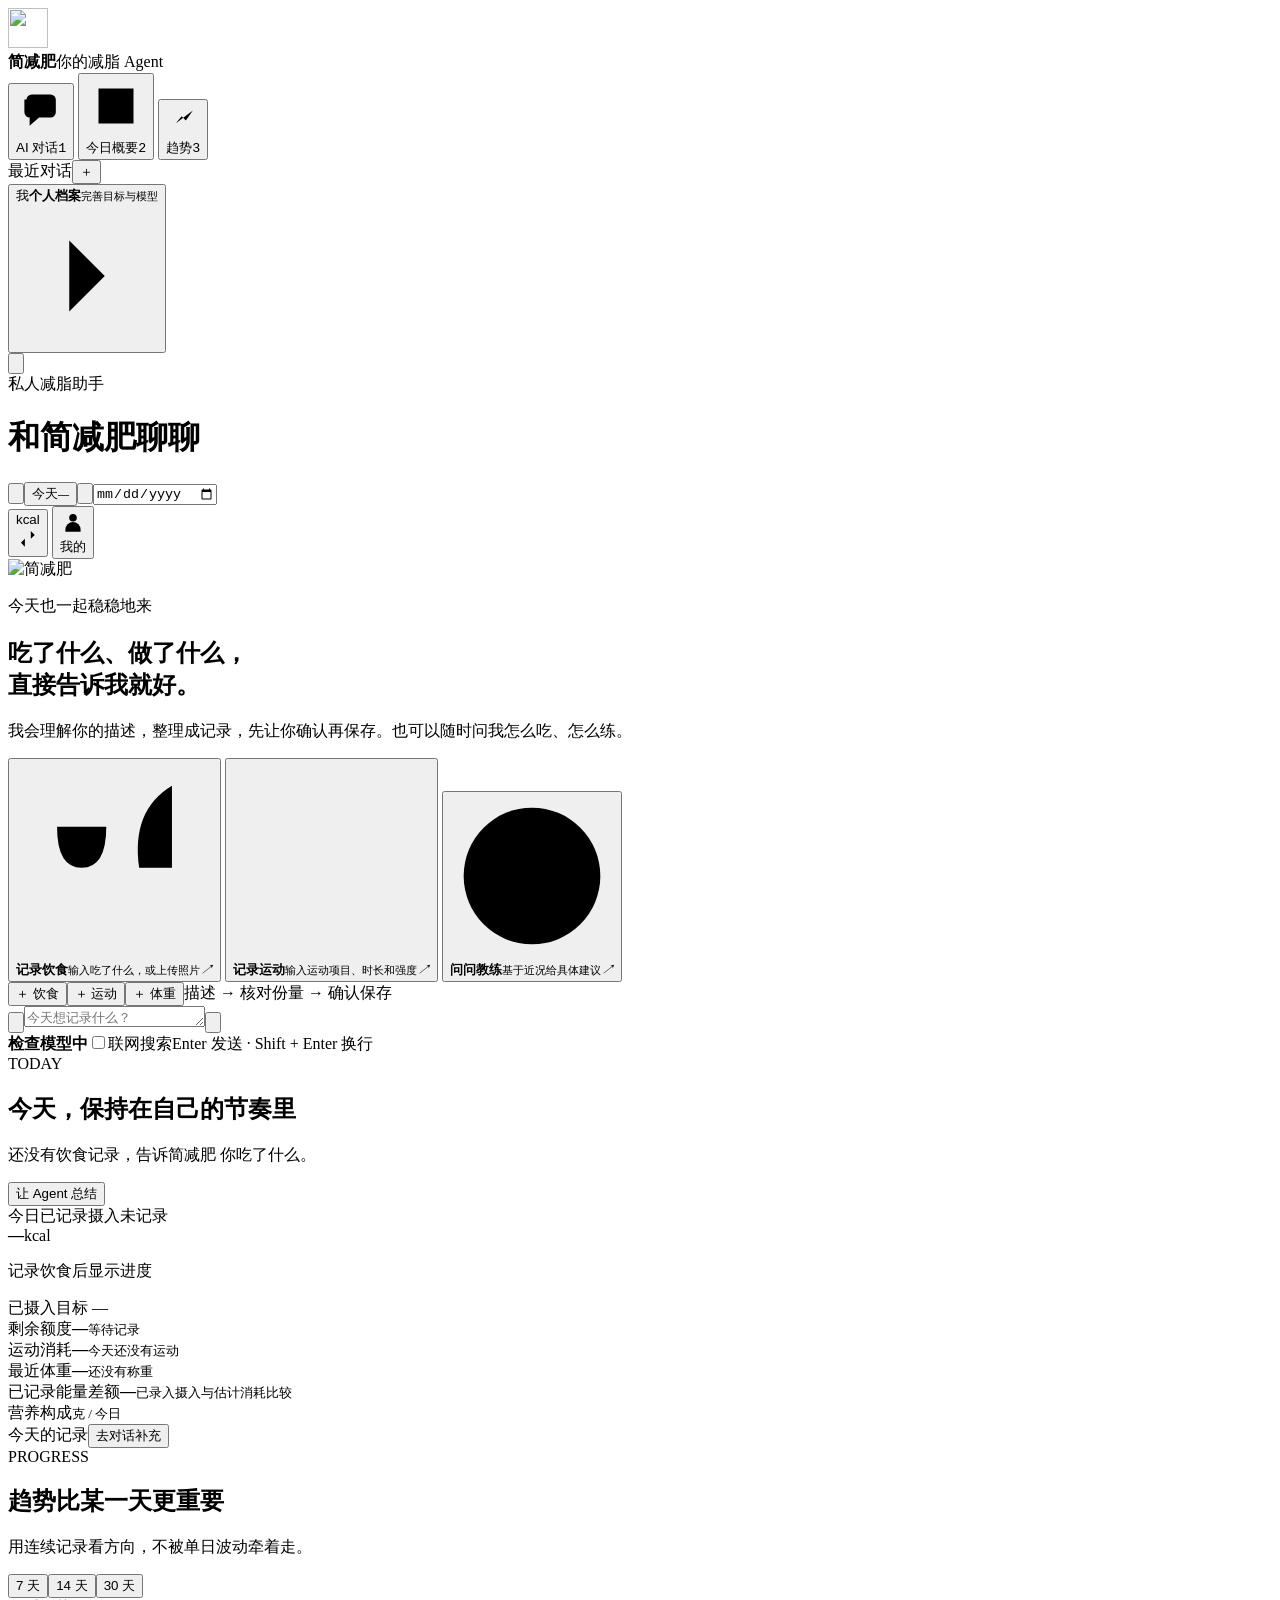
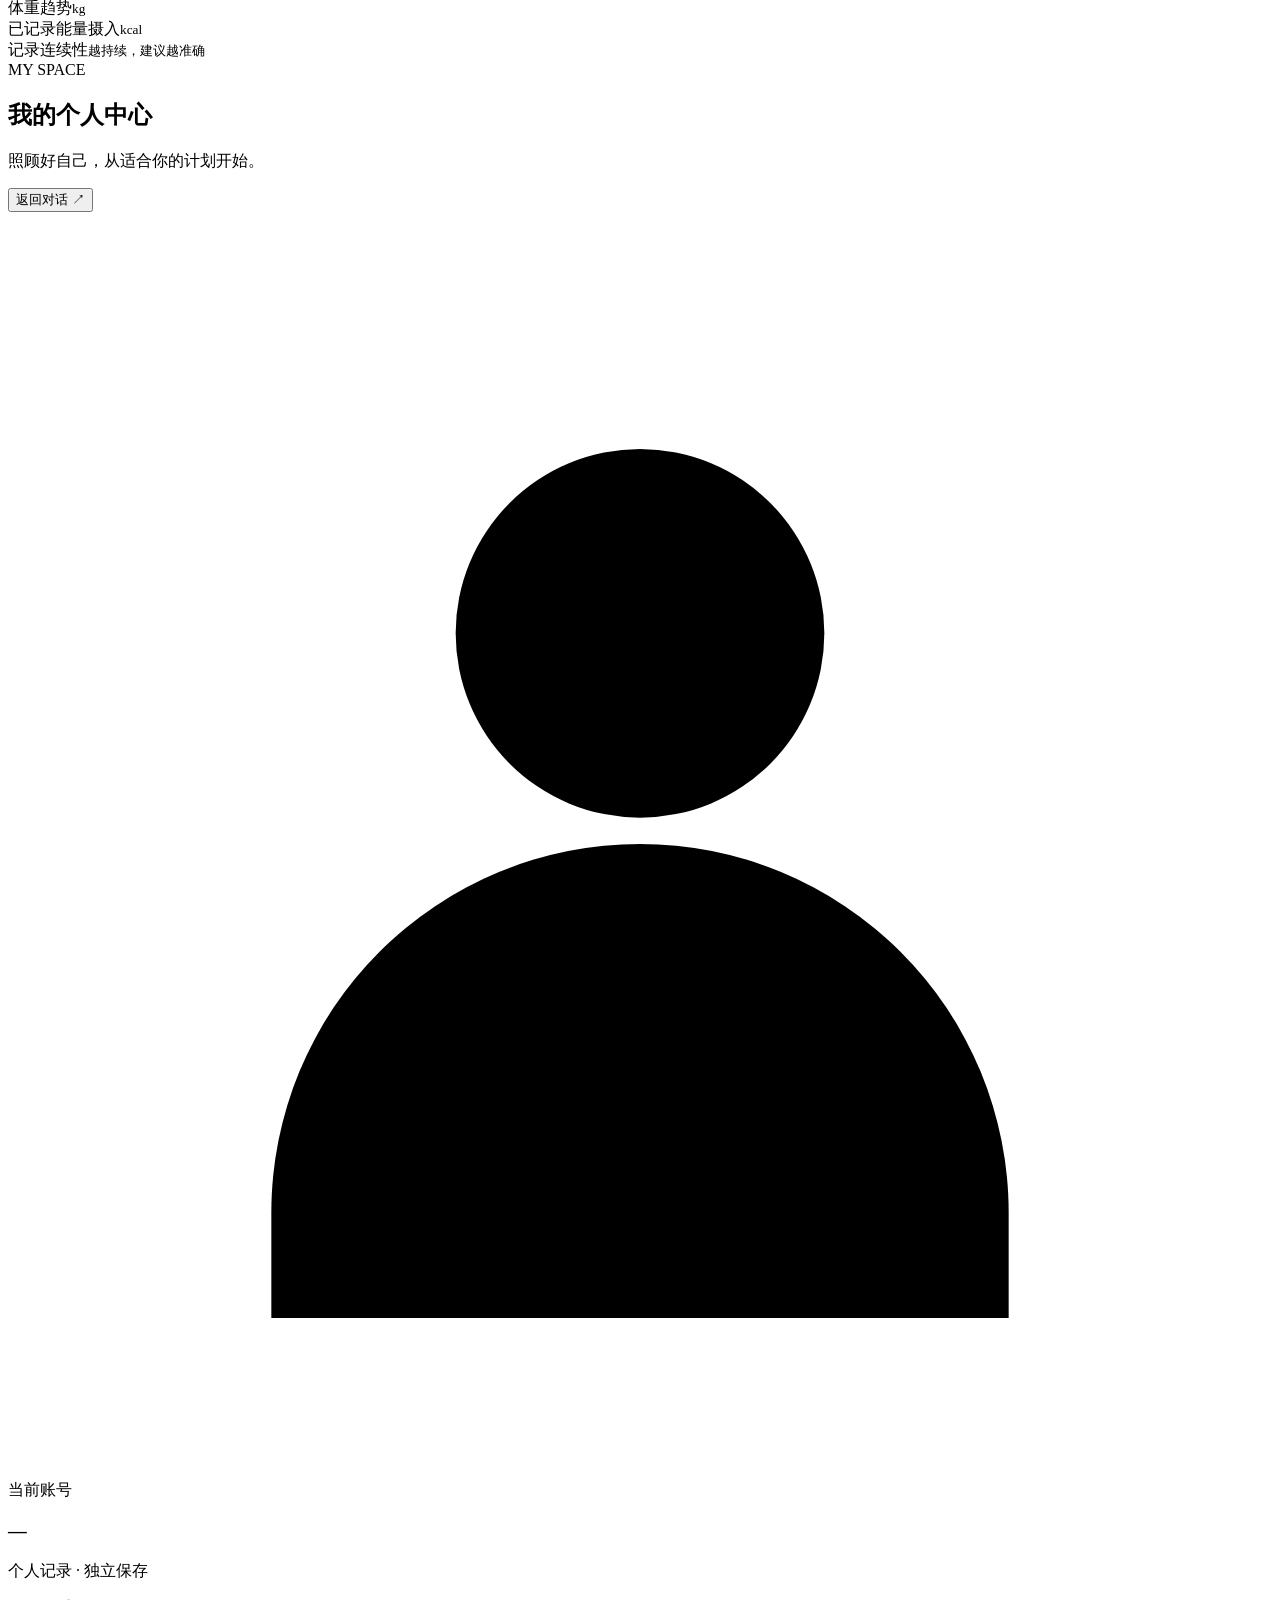
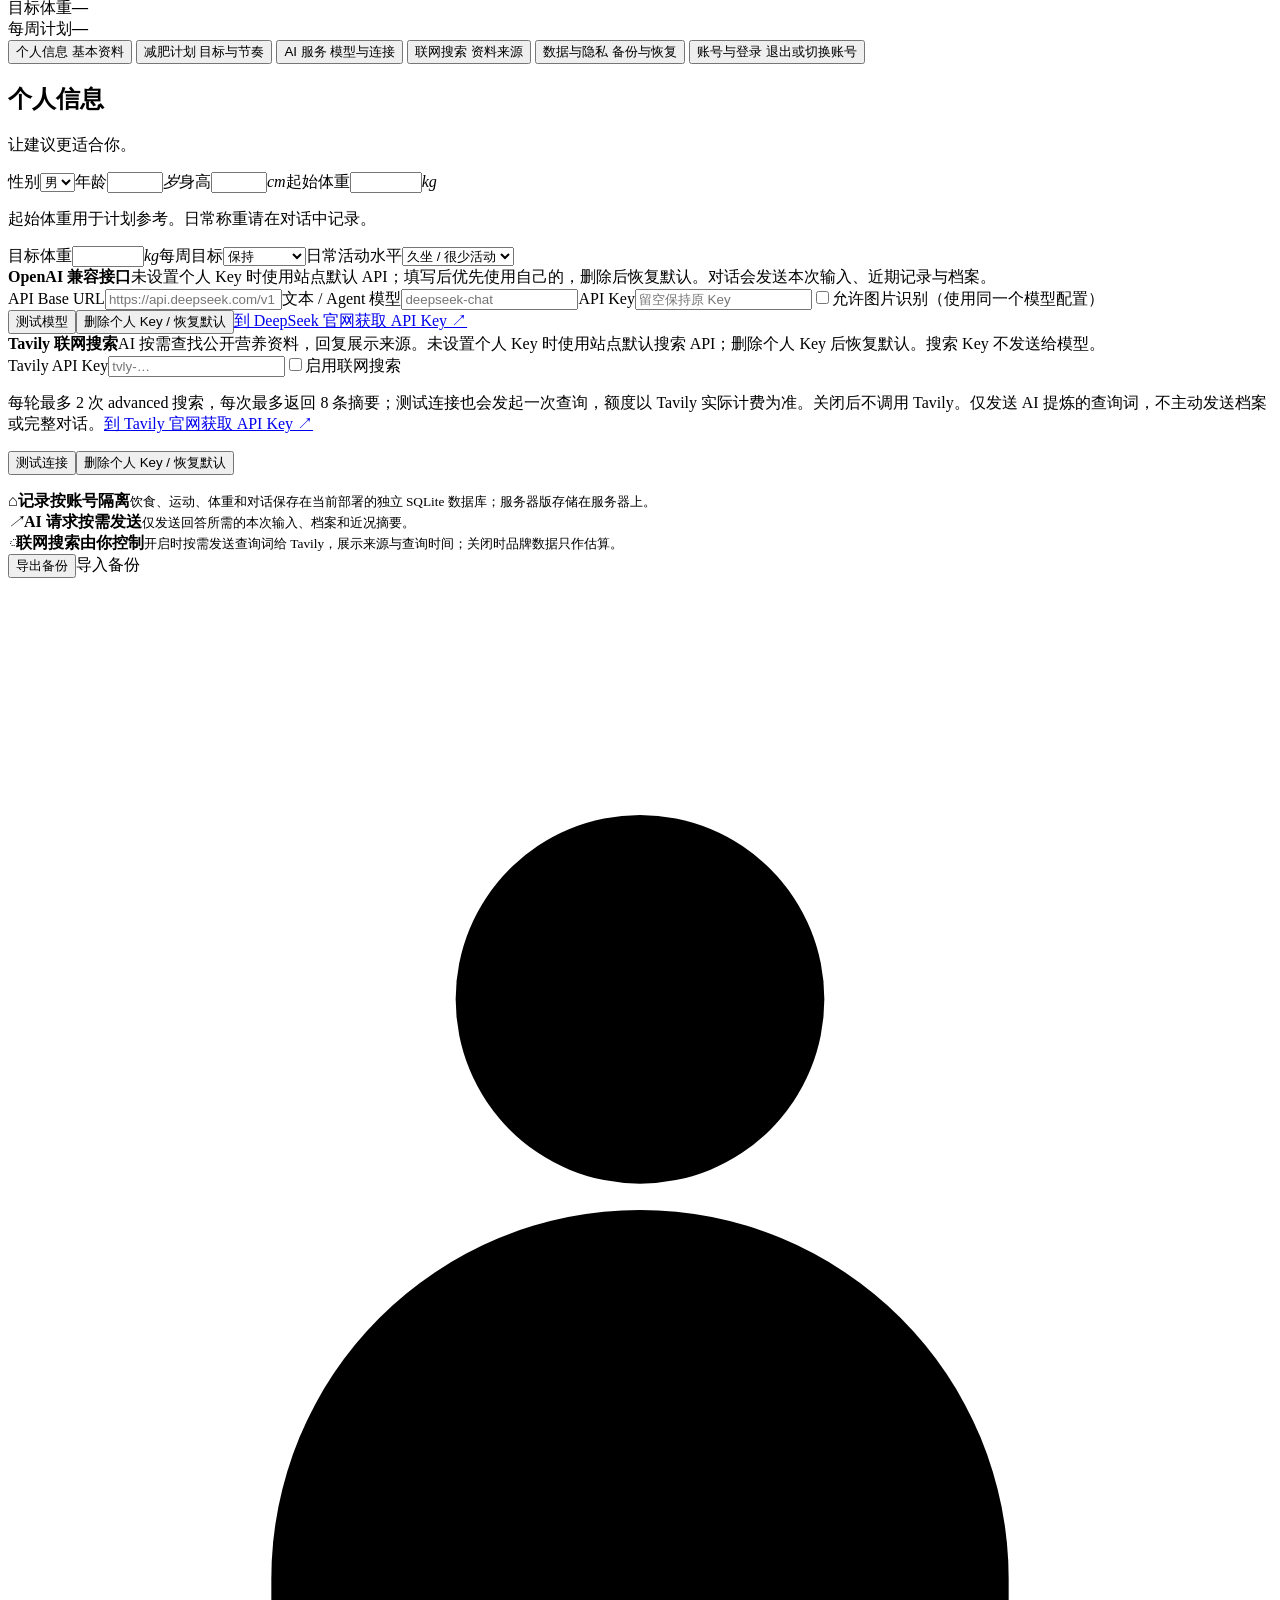
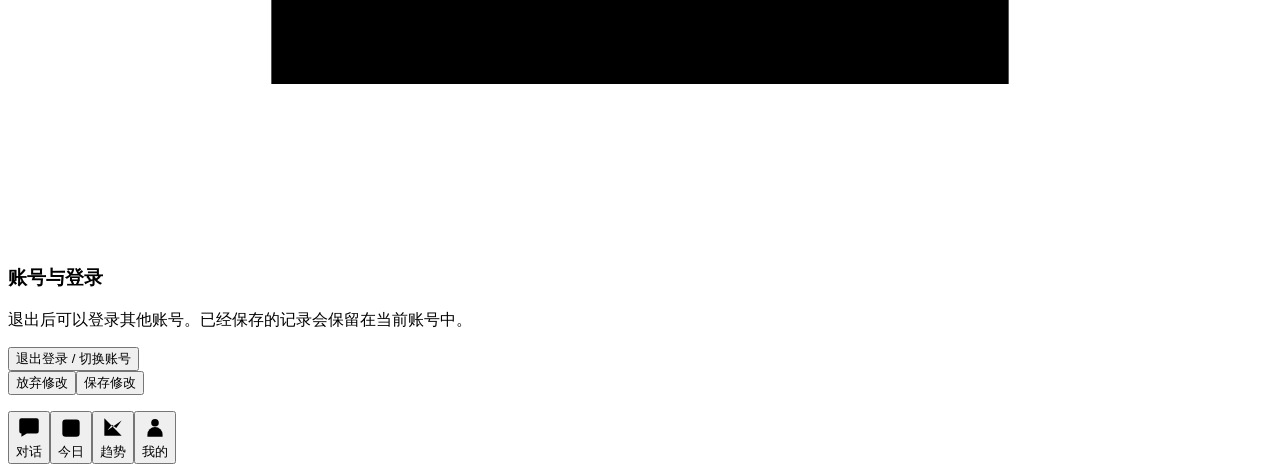
==== static/index.html @ 75a48f01 "Redesign landing page and add shared-model quota, photo trial and PWA Landing page - Product-first l" ====
<!doctype html>
<html lang="zh-CN">
<head>
  <meta charset="utf-8">
  <meta name="viewport" content="width=device-width, initial-scale=1, viewport-fit=cover">
  <meta name="theme-color" content="#f7f4ef">
  <title>简减肥 · 你的减脂 Agent</title>
  <link rel="stylesheet" href="/style.css?v=responsive-trends-4">
  <link rel="stylesheet" href="/auth.css">
<link rel="icon" type="image/svg+xml" href="/logo.svg?v=jianjianfei-2"><link rel="manifest" href="/manifest.webmanifest"><link rel="apple-touch-icon" href="/apple-touch-icon.png?v=4"><meta name="mobile-web-app-capable" content="yes"><meta name="apple-mobile-web-app-capable" content="yes"><meta name="apple-mobile-web-app-title" content="简减肥"><link rel="stylesheet" href="/brand.css?v=jianjianfei-2"><link rel="stylesheet" href="/account.css?v=mobile-account-1"></head>
<body data-install-bar="1">
  <div class="ambient ambient-a"></div><div class="ambient ambient-b"></div>
  <div class="app-shell">
    <aside class="sidebar" id="sidebar">
      <div class="brand"><div class="brand-mark"><img src="/logo.svg?v=jianjianfei-2" alt="" width="40" height="40"></div><div><strong>简减肥</strong><span>你的减脂 Agent</span></div></div>
      <nav class="main-nav" aria-label="主导航">
        <button class="nav-item active" data-page="chat"><svg viewBox="0 0 24 24"><path d="M5 6.5A2.5 2.5 0 0 1 7.5 4h9A2.5 2.5 0 0 1 19 6.5v6a2.5 2.5 0 0 1-2.5 2.5H11l-4.5 4v-4A2.5 2.5 0 0 1 4 12.5v-6Z"/></svg><span>AI 对话</span><kbd>1</kbd></button>
        <button class="nav-item" data-page="today"><svg viewBox="0 0 24 24"><path d="M5 5h14v14H5zM8 3v4M16 3v4M5 9h14"/></svg><span>今日概要</span><kbd>2</kbd></button>
        <button class="nav-item" data-page="trend"><svg viewBox="0 0 24 24"><path d="M4 19V5M4 19h16M7 15l4-5 3 3 5-7"/></svg><span>趋势</span><kbd>3</kbd></button>
      </nav>
      <div class="session-block">
        <div class="session-heading"><span>最近对话</span><button id="newChatBtn" title="新对话">＋</button></div>
        <div id="sessionList" class="session-list"></div>
      </div>
      <div class="sidebar-foot"><button class="profile-chip" id="settingsBtn" aria-label="打开个人中心"><span class="profile-avatar">我</span><span><b id="profileTitle">个人档案</b><small id="profileSub">完善目标与模型</small></span><svg viewBox="0 0 24 24"><path d="m9 18 6-6-6-6"/></svg></button></div>
    </aside><button class="menu-backdrop" id="menuBackdrop" aria-label="关闭菜单" hidden></button>

    <main class="main">
      <header class="topbar">
        <button class="icon-button menu-button" id="menuBtn" aria-label="打开菜单" aria-expanded="false" aria-controls="sidebar"><svg viewBox="0 0 24 24"><path d="M4 7h16M4 12h16M4 17h16"/></svg></button>
        <div class="page-identity"><span class="eyebrow" id="pageEyebrow">私人减脂助手</span><h1 id="pageTitle">和简减肥聊聊</h1></div>
        <div class="top-actions">

          <div class="date-control"><button id="prevDate" aria-label="前一天"><svg viewBox="0 0 24 24" aria-hidden="true"><path d="m14 6-6 6 6 6"/></svg></button><button id="dateButton"><span id="dateLabel">今天</span><small id="weekLabel">—</small></button><button id="nextDate" aria-label="后一天"><svg viewBox="0 0 24 24" aria-hidden="true"><path d="m10 6 6 6-6 6"/></svg></button><input type="date" id="dateInput" tabindex="-1" aria-hidden="true"></div>
          <button class="unit-button" id="unitBtn" aria-label="切换热量单位" title="切换千卡 kcal / 千焦 kJ"><span id="unitLabel">kcal</span><svg viewBox="0 0 24 24" aria-hidden="true"><path d="M4 8h15m-4-4 4 4-4 4M20 16H5m4-4-4 4 4 4"/></svg></button>
          <button class="personal-button" id="accountBtn" aria-label="个人中心" title="个人中心"><svg viewBox="0 0 24 24" aria-hidden="true"><circle cx="12" cy="8" r="3.5"/><path d="M5 21v-2a7 7 0 0 1 14 0v2"/></svg><span>我的</span></button>
        </div>
      </header>

      <section class="page page-chat active" id="page-chat">
        <div class="chat-stage">
          <div class="message-scroll" id="messageScroll">
            <div class="welcome" id="welcome"><div class="agent-orb"><img class="brand-icon" src="/logo.svg?v=jianjianfei-2" alt="简减肥" width="64" height="64"></div><p class="welcome-kicker" id="welcomeKicker">今天也一起稳稳地来</p><h2 id="welcomeTitle">吃了什么、做了什么，<br>直接告诉我就好。</h2><p>我会理解你的描述，整理成记录，先让你确认再保存。也可以随时问我怎么吃、怎么练。</p>
              <div class="prompt-grid">
                <button class="prompt-card" data-record-intent="meal"><span class="prompt-icon warm"><svg viewBox="0 0 24 24" aria-hidden="true"><path d="M5 3v6m3-6v6m3-6v6M5 8q0 5 3 5t3-5M8 13v8M19 21V3q-5 3-4 10h4"/></svg></span><span><b>记录饮食</b><small>输入吃了什么，或上传照片</small></span><i>↗</i></button>
                <button class="prompt-card" data-record-intent="exercise"><span class="prompt-icon lilac"><svg viewBox="0 0 24 24" aria-hidden="true"><path d="M8 12h8M3 9v6m3-9v12m12-12v12m3-9v6M3 12h3m12 0h3"/></svg></span><span><b>记录运动</b><small>输入运动项目、时长和强度</small></span><i>↗</i></button>
                <button class="prompt-card" data-chat-entry="coach"><span class="prompt-icon sand"><svg viewBox="0 0 24 24" aria-hidden="true"><path d="M8 9a4 4 0 0 1 8 0c0 3-4 2-4 5m0 4h.01"/><circle cx="12" cy="12" r="10"/></svg></span><span><b>问问教练</b><small>基于近况给具体建议</small></span><i>↗</i></button>
              </div>
            </div>
            <div class="messages" id="messages" aria-label="对话消息"></div>
            <div class="typing" id="typing" role="status" aria-live="polite" hidden><span></span><span></span><span></span><em>简减肥 正在整理</em></div>
          </div>
          <div class="composer-wrap"><button id="jumpLatest" class="jump-latest" hidden>回到最新 ↓</button><div id="setupHint" class="setup-hint" hidden><span>连接 AI，即可开始记录与咨询</span><button id="setupModelBtn">配置模型 →</button></div><div id="chatError" class="chat-error" role="alert" hidden><span id="chatErrorText"></span><button id="retryBtn">重试</button><button id="dismissErrorBtn" aria-label="关闭提示">×</button></div><div class="composer-shortcuts"><button data-record-intent="meal">＋ 饮食</button><button data-record-intent="exercise">＋ 运动</button><button data-record-intent="weight">＋ 体重</button><span>描述 → 核对份量 → 确认保存</span></div><div id="recordingIntent" class="recording-intent" role="status" hidden><span id="recordingIntentText"></span><button id="cancelRecordingIntent" aria-label="退出记录模式">退出 ×</button></div><div class="image-strip" id="imageStrip" hidden></div><div class="composer" id="composer"><input type="file" id="imageInput" accept="image/jpeg,image/png,image/webp,image/gif" multiple hidden><button class="composer-tool" id="imageBtn" aria-label="添加图片"><svg viewBox="0 0 24 24"><path d="M4 6h4l1.5-2h5L16 6h4v13H4z"/><circle cx="12" cy="12.5" r="3.5"/></svg></button><textarea id="chatInput" rows="1" aria-label="输入消息" maxlength="3000" placeholder="今天想记录什么？"></textarea><button class="stop-button" id="stopBtn" aria-label="停止生成" title="停止生成" hidden>■</button><button class="send-button" id="sendBtn" aria-label="发送"><svg viewBox="0 0 24 24"><path d="m6 12 6-6 6 6M12 6v12"/></svg></button></div><div class="composer-meta"><span><i class="status-dot" id="aiDot"></i><b id="aiStatus">检查模型中</b></span><label class="search-toggle"><input type="checkbox" id="searchToggle"><span>联网搜索</span></label><span>Enter 发送 · Shift + Enter 换行</span></div></div>
        </div>
      </section>

      <section class="page page-today" id="page-today"><div class="content-width">
        <div class="section-intro"><div><span class="eyebrow">TODAY</span><h2>今天，保持在自己的节奏里</h2><p id="todayStatus">还没有饮食记录，告诉简减肥 你吃了什么。</p></div><button class="soft-button ask-agent" data-prompt="帮我总结一下今天的状态">让 Agent 总结</button></div>
        <div class="energy-layout"><article class="energy-card panel"><div class="panel-head"><span>今日已记录摄入</span><span class="data-badge" id="mealStatusBadge">未记录</span></div><div class="energy-main"><strong id="intakeValue">—</strong><span id="intakeUnit">kcal</span></div><p id="energyCaption">记录饮食后显示进度</p><div class="energy-track"><i id="energyProgress"></i><b id="energyTargetMark"></b></div><div class="energy-labels"><span>已摄入</span><span id="targetValue">目标 —</span></div></article>
          <div class="mini-grid"><article class="mini-card panel"><span>剩余额度</span><strong id="remainingValue">—</strong><small id="remainingSub">等待记录</small></article><article class="mini-card panel"><span>运动消耗</span><strong id="exerciseValue">—</strong><small id="exerciseSub">今天还没有运动</small></article><article class="mini-card panel"><span>最近体重</span><strong id="weightValue">—</strong><small id="weightSub">还没有称重</small></article><article class="mini-card panel"><span>已记录能量差额</span><strong id="predictionValue">—</strong><small id="predictionSub">已录入摄入与估计消耗比较</small></article></div></div>
        <div class="summary-grid"><article class="panel macro-panel"><div class="panel-head"><span>营养构成</span><small>克 / 今日</small></div><div id="macroRows"></div></article><article class="panel log-panel"><div class="panel-head"><span>今天的记录</span><button class="text-button ask-agent" data-chat-entry="record">去对话补充</button></div><div id="todayLogs" class="today-logs"></div><div id="undoRecords" class="undo-records" role="status" hidden></div></article></div>
      </div></section>

      <section class="page page-trend" id="page-trend"><div class="content-width"><div class="section-intro"><div><span class="eyebrow">PROGRESS</span><h2>趋势比某一天更重要</h2><p>用连续记录看方向，不被单日波动牵着走。</p></div><div class="range-switch" id="rangeSwitch"><button data-range="7">7 天</button><button class="active" data-range="14">14 天</button><button data-range="30">30 天</button></div></div><div class="trend-kpis" id="trendKpis"></div><div class="chart-grid"><article class="panel chart-card"><div class="panel-head"><span>体重趋势</span><small>kg</small></div><div class="chart" id="weightChart"></div></article><article class="panel chart-card"><div class="panel-head"><span>已记录能量摄入</span><small id="chartUnit">kcal</small></div><div class="chart" id="intakeChart"></div></article></div><article class="panel consistency-card"><div class="panel-head"><span>记录连续性</span><small>越持续，建议越准确</small></div><div class="day-dots" id="dayDots"></div></article></div></section>
      <section class="page page-account" id="page-account" aria-label="个人中心">
        <div class="account-content">
          <div class="account-heading"><div><span class="eyebrow">MY SPACE</span><h2>我的个人中心</h2><p>照顾好自己，从适合你的计划开始。</p></div><button class="account-back" id="accountBack">返回对话 <span aria-hidden="true">↗</span></button></div>
          <div class="account-hero"><div class="account-avatar"><svg viewBox="0 0 24 24" aria-hidden="true"><circle cx="12" cy="8" r="3.5"/><path d="M5 21v-2a7 7 0 0 1 14 0v2"/></svg></div><div class="account-identity"><span>当前账号</span><h3 id="accountUsername">—</h3><p>个人记录 · 独立保存</p></div><div class="account-goals"><div><span>目标体重</span><strong id="accountTarget">—</strong></div><div><span>每周计划</span><strong id="accountWeekly">—</strong></div></div></div>
          <div class="account-layout">
            <nav class="settings-tabs" aria-label="个人中心分类">
              <button class="active" data-tab="profile">个人信息 <span>基本资料</span></button>
              <button data-tab="plan">减肥计划 <span>目标与节奏</span></button>
              <button data-tab="model">AI 服务 <span>模型与连接</span></button>
              <button data-tab="search">联网搜索 <span>资料来源</span></button>
              <button data-tab="data">数据与隐私 <span>备份与恢复</span></button>
              <button data-tab="security">账号与登录 <span>退出或切换账号</span></button>
            </nav>
            <div class="account-panel"><h2 id="settingsTitle" tabindex="-1">个人信息</h2><p class="account-panel-lead" id="settingsDescription">让建议更适合你。</p>
    <div class="settings-pane active" data-pane="profile"><div class="form-grid"><label><span>性别</span><select id="profileGender"><option value="male">男</option><option value="female">女</option></select></label><label><span>年龄</span><input id="profileAge" type="number" min="10" max="100"><em>岁</em></label><label><span>身高</span><input id="profileHeight" type="number" min="100" max="250"><em>cm</em></label><label><span>起始体重</span><input id="profileStart" type="number" step="0.1" min="20" max="300"><em>kg</em></label></div><p class="account-note">起始体重用于计划参考。日常称重请在对话中记录。</p></div><div class="settings-pane" data-pane="plan"><div class="form-grid"><label><span>目标体重</span><input id="profileTarget" type="number" step="0.1" min="20" max="300"><em>kg</em></label><label><span>每周目标</span><select id="profileWeekly"><option value="0">保持</option><option value="0.25">减 0.25 kg</option><option value="0.5">减 0.5 kg</option><option value="0.75">减 0.75 kg</option><option value="1">减 1 kg</option></select></label><label class="wide"><span>日常活动水平</span><select id="profileActivity"><option value="1.2">久坐 / 很少活动</option><option value="1.35">轻度活动</option><option value="1.5">中度活动</option><option value="1.7">高度活动</option></select></label></div></div>
    <div class="settings-pane" data-pane="model"><div class="notice"><b>OpenAI 兼容接口</b><span>未设置个人 Key 时使用站点默认 API；填写后优先使用自己的，删除后恢复默认。对话会发送本次输入、近期记录与档案。</span><span id="sharedQuota" hidden></span></div><div class="form-grid one"><label><span>API Base URL</span><input id="modelBase" type="url" placeholder="https://api.deepseek.com/v1"></label><label><span>文本 / Agent 模型</span><input id="modelName" placeholder="deepseek-chat"></label><label><span>API Key</span><input id="modelKey" type="password" autocomplete="off" placeholder="留空保持原 Key"></label><label class="check-label"><input type="checkbox" id="visionEnabled"><span>允许图片识别（使用同一个模型配置）</span></label></div><div class="inline-actions"><button class="soft-button" id="testModelBtn">测试模型</button><button class="ghost-button" id="clearModelKeyBtn">删除个人 Key / 恢复默认</button><a href="https://platform.deepseek.com/api_keys" target="_blank" rel="noopener noreferrer">到 DeepSeek 官网获取 API Key ↗</a><span id="testModelStatus"></span></div></div>
    <div class="settings-pane" data-pane="search"><div class="notice"><b>Tavily 联网搜索</b><span>AI 按需查找公开营养资料，回复展示来源。未设置个人 Key 时使用站点默认搜索 API；删除个人 Key 后恢复默认。搜索 Key 不发送给模型。</span></div><div class="form-grid one"><label><span>Tavily API Key</span><input id="tavilyKey" type="password" autocomplete="off" placeholder="tvly-…"></label><label class="check-label"><input type="checkbox" id="searchEnabled"><span>启用联网搜索</span></label></div><p class="search-help">每轮最多 2 次 advanced 搜索，每次最多返回 8 条摘要；测试连接也会发起一次查询，额度以 Tavily 实际计费为准。关闭后不调用 Tavily。仅发送 AI 提炼的查询词，不主动发送档案或完整对话。<a href="https://app.tavily.com/" target="_blank" rel="noopener noreferrer">到 Tavily 官网获取 API Key ↗</a></p><div class="inline-actions"><button class="soft-button" id="testSearchBtn">测试连接</button><button class="ghost-button" id="clearSearchKeyBtn">删除个人 Key / 恢复默认</button></div><p id="testSearchStatus" role="status"></p></div>
    <div class="settings-pane" data-pane="data"><div class="privacy-list"><div><i>⌂</i><span><b>记录按账号隔离</b><small>饮食、运动、体重和对话保存在当前部署的独立 SQLite 数据库；服务器版存储在服务器上。</small></span></div><div><i>↗</i><span><b>AI 请求按需发送</b><small>仅发送回答所需的本次输入、档案和近况摘要。</small></span></div><div><i>◌</i><span><b>联网搜索由你控制</b><small>开启时按需发送查询词给 Tavily，展示来源与查询时间；关闭时品牌数据只作估算。</small></span></div></div><div class="inline-actions"><button class="soft-button" id="exportBtn">导出备份</button><label class="soft-button file-label">导入备份<input id="importInput" type="file" accept="application/json" hidden></label></div></div>

              <div class="settings-pane" data-pane="security"><div class="account-security"><span class="security-icon"><svg viewBox="0 0 24 24" aria-hidden="true"><circle cx="12" cy="8" r="3.5"/><path d="M5 21v-2a7 7 0 0 1 14 0v2"/></svg></span><h3>账号与登录</h3><p>退出后可以登录其他账号。已经保存的记录会保留在当前账号中。</p><button id="logoutEntry" class="danger-button">退出登录 / 切换账号</button></div></div>
              <div class="account-savebar" id="accountSavebar"><button class="ghost-button" id="cancelSettingsBtn">放弃修改</button><button class="primary-button" id="saveSettingsBtn">保存修改</button></div>
              <p class="account-feedback" id="accountFeedback" role="status"></p>
            </div>
          </div>
        </div>
      </section>
    </main>
  </div>

  <nav class="mobile-nav" aria-label="底部导航"><button class="active" data-page="chat"><svg viewBox="0 0 24 24" aria-hidden="true"><path d="M5 4h14a2 2 0 0 1 2 2v10a2 2 0 0 1-2 2h-9l-5 3v-3H5a2 2 0 0 1-2-2V6a2 2 0 0 1 2-2Z"/></svg><span>对话</span></button><button data-page="today"><svg viewBox="0 0 24 24" aria-hidden="true"><rect x="4" y="5" width="16" height="16" rx="3"/><path d="M8 3v4m8-4v4M4 11h16m-11 4h2m3 0h2"/></svg><span>今日</span></button><button data-page="trend"><svg viewBox="0 0 24 24" aria-hidden="true"><path d="M4 4v16h16M7 15l4-5 4 3 5-7"/></svg><span>趋势</span></button><button data-page="account"><svg viewBox="0 0 24 24" aria-hidden="true"><circle cx="12" cy="8" r="3.5"/><path d="M5 21v-2a7 7 0 0 1 14 0v2"/></svg><span>我的</span></button></nav>

  <div class="modal-mask" id="toolMask" hidden>
    <section class="modal tool-modal" role="dialog" aria-modal="true" aria-labelledby="toolTitle">
      <button class="modal-close" aria-label="关闭" data-close="toolMask">×</button>
      <div class="tool-modal-content" tabindex="0" role="region" aria-label="记录内容">
        <div class="modal-icon" id="toolIcon">✓</div><span class="eyebrow" id="editorEyebrow">TOOL CALL</span>
        <h2 id="toolTitle">确认记录</h2><p class="modal-lead" id="toolLead">确认后才会写入你的账号记录。</p>
        <div id="toolEditor" class="tool-editor"></div>
      </div>
      <div class="modal-actions record-actions"><button class="danger-button" id="deleteRecordBtn" hidden>删除记录</button><button class="ghost-button" id="rejectToolBtn">不记录</button><button class="primary-button" id="confirmToolBtn">确认记录</button></div>
    </section>
  </div>

  <div class="modal-mask" id="accountMask" hidden><section class="modal" role="dialog" aria-modal="true" aria-labelledby="accountTitle"><h2 id="accountTitle">退出登录</h2><p class="modal-lead">未发送的草稿会被清除。已保存的记录仍保留在当前账号中。</p><div class="modal-actions"><button class="ghost-button" data-close="accountMask">取消</button><button class="primary-button" id="logoutConfirm">确认退出</button></div></section></div>
  <div class="toast" id="toast" role="status" hidden></div>
  <script src="/app.js?v=responsive-trends-5"></script>
  <script src="/pwa.js?v=4" defer></script>
</body>
</html>
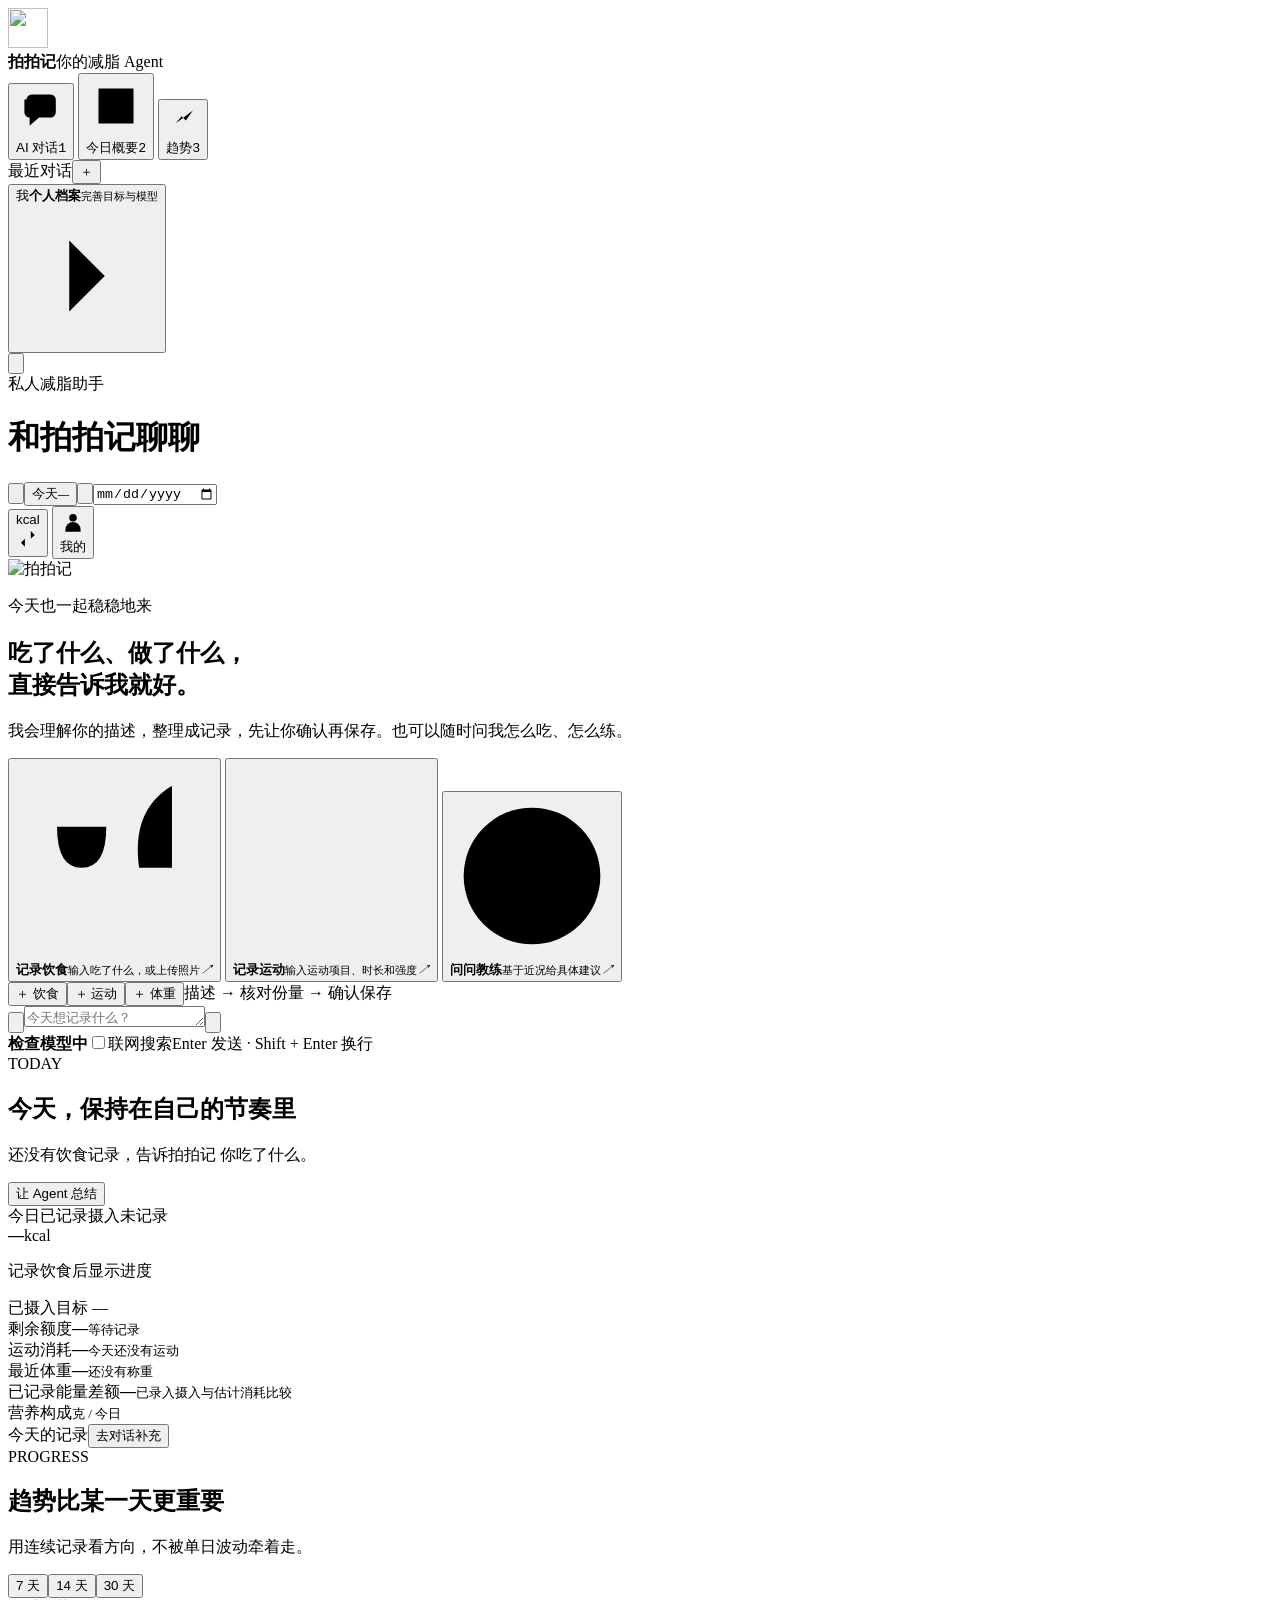
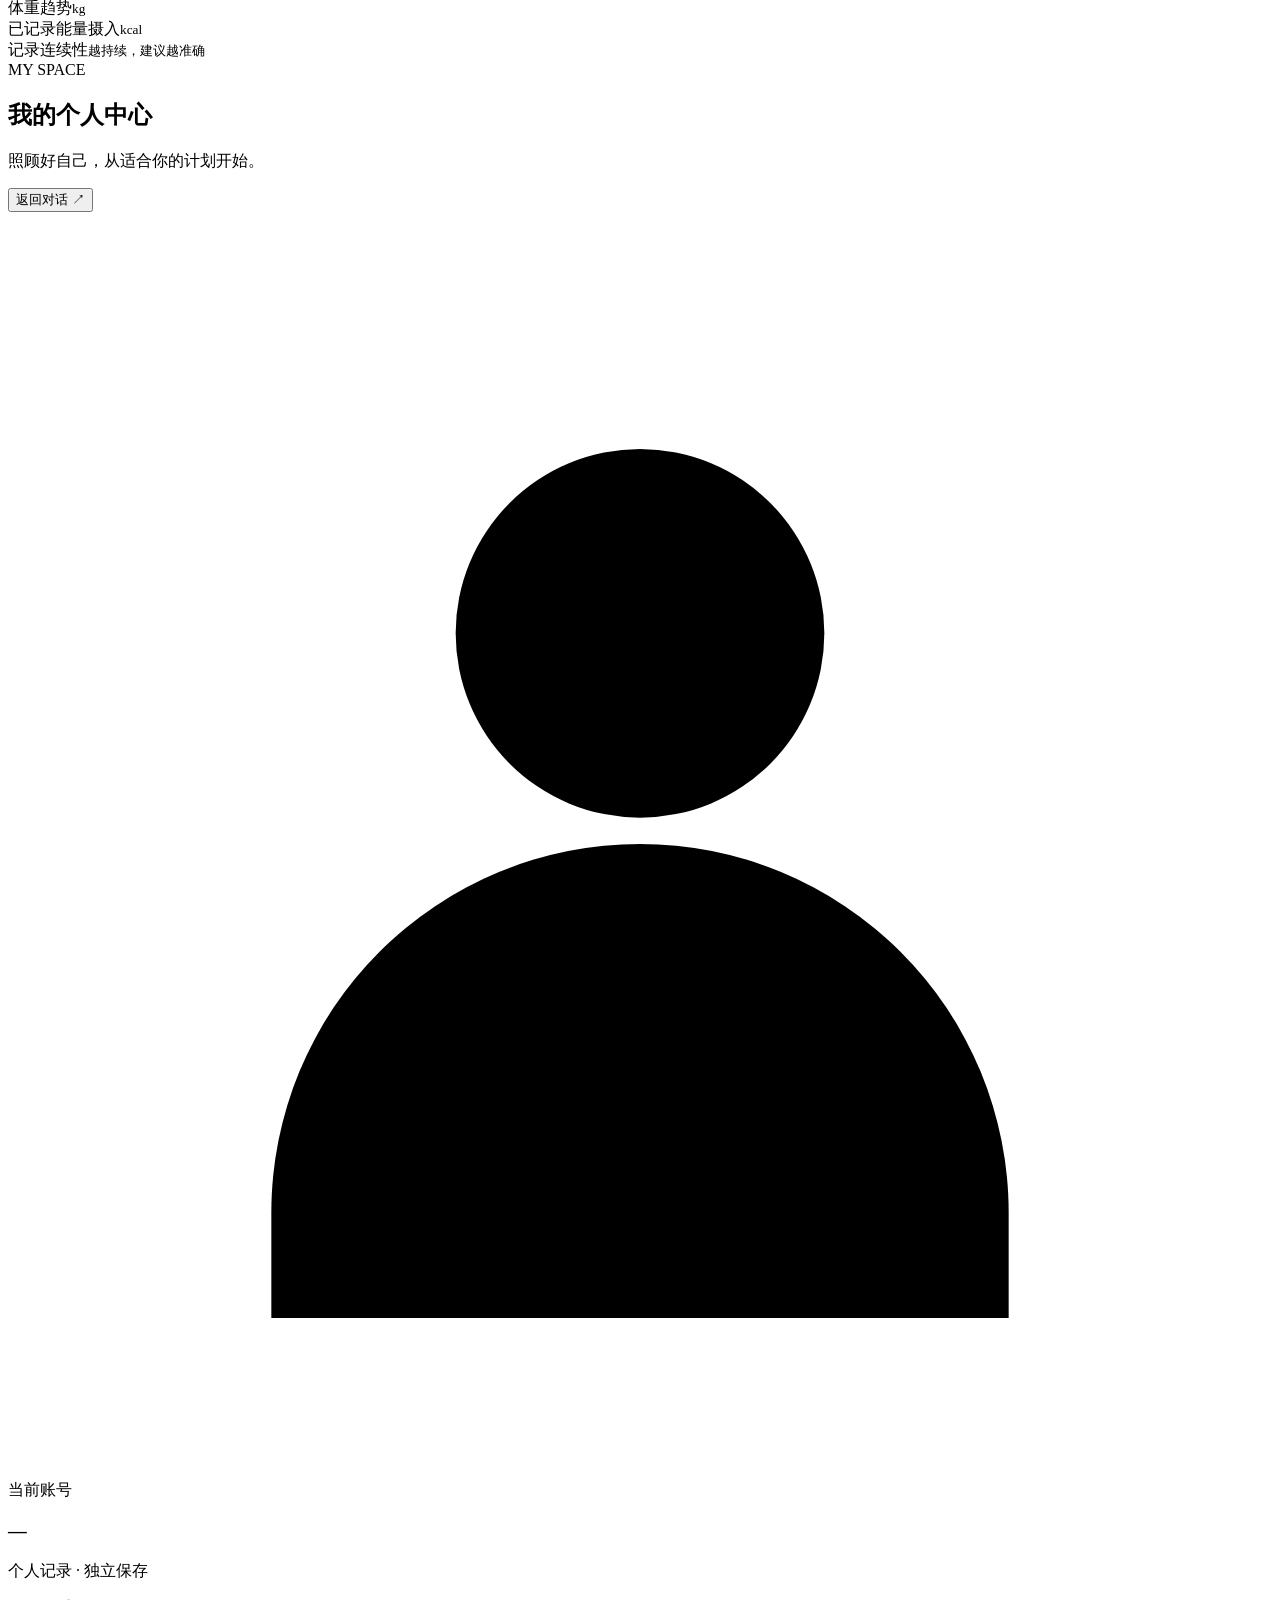
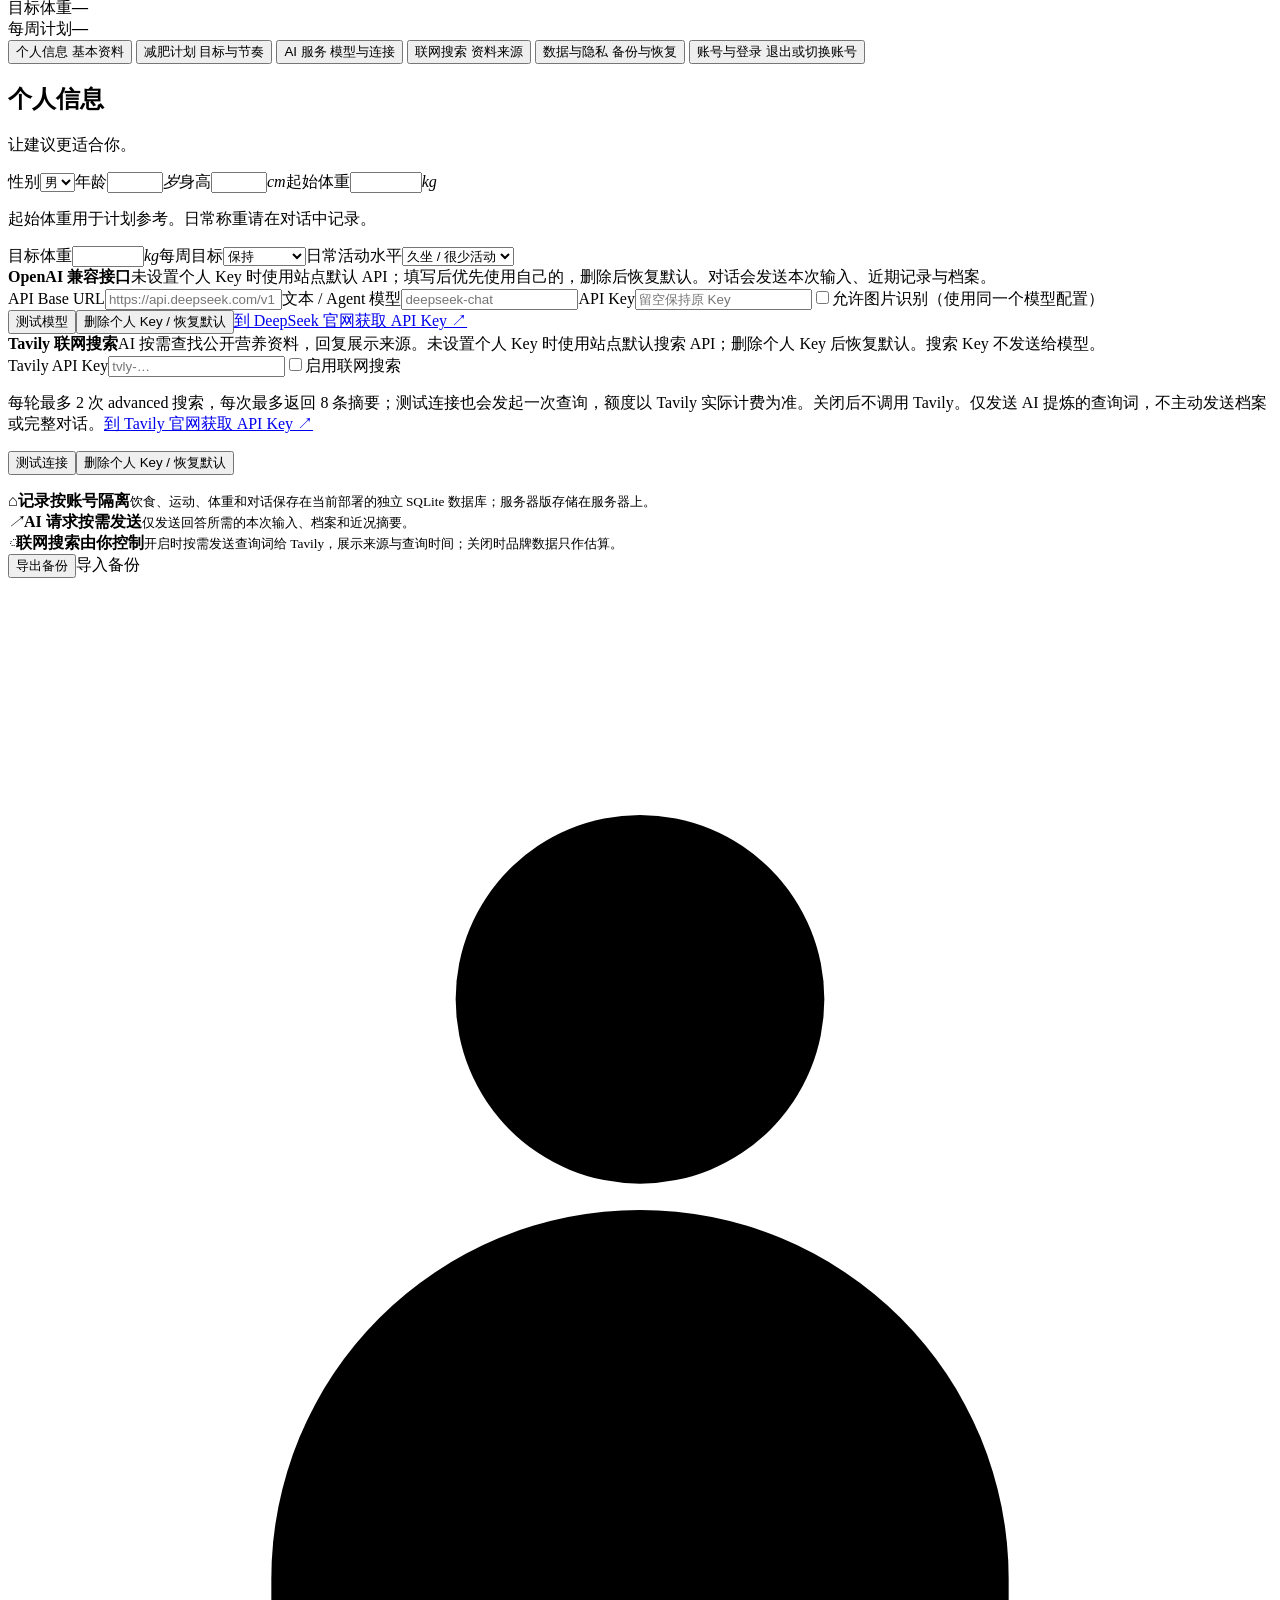
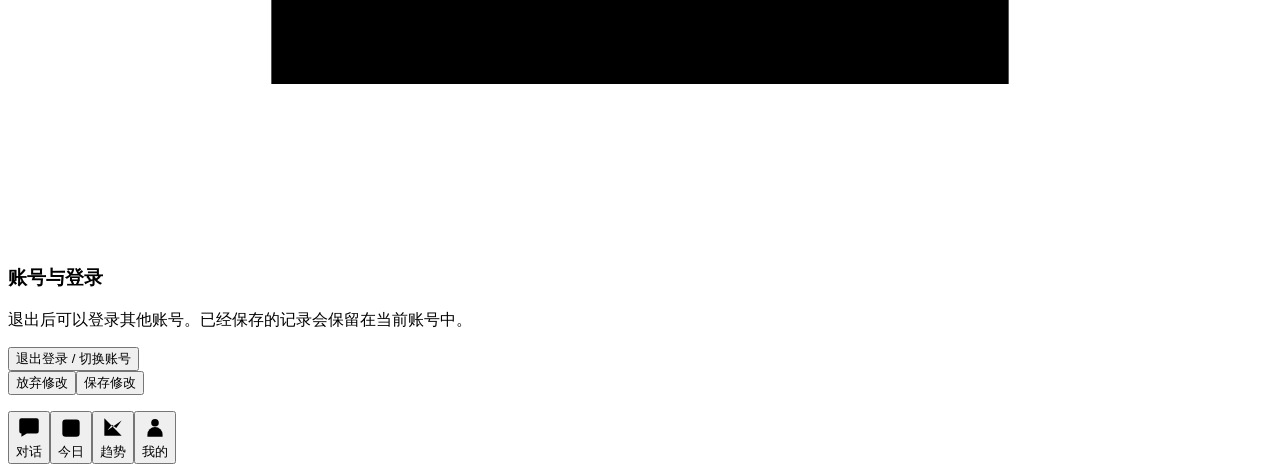
==== commit 38878e4b: "Rename product to 拍拍记 with a viewfinder-and-plate logo The brand changes from 简减肥 to 拍拍记 across page" ====
--- a/static/index.html
+++ b/static/index.html
@@ -4,15 +4,15 @@
   <meta charset="utf-8">
   <meta name="viewport" content="width=device-width, initial-scale=1, viewport-fit=cover">
   <meta name="theme-color" content="#f7f4ef">
-  <title>简减肥 · 你的减脂 Agent</title>
+  <title>拍拍记 · 你的减脂 Agent</title>
   <link rel="stylesheet" href="/style.css?v=responsive-trends-4">
   <link rel="stylesheet" href="/auth.css">
-<link rel="icon" type="image/svg+xml" href="/logo.svg?v=jianjianfei-2"><link rel="manifest" href="/manifest.webmanifest"><link rel="apple-touch-icon" href="/apple-touch-icon.png?v=4"><meta name="mobile-web-app-capable" content="yes"><meta name="apple-mobile-web-app-capable" content="yes"><meta name="apple-mobile-web-app-title" content="简减肥"><link rel="stylesheet" href="/brand.css?v=jianjianfei-2"><link rel="stylesheet" href="/account.css?v=mobile-account-1"></head>
+<link rel="icon" type="image/svg+xml" href="/logo.svg?v=snap-1"><link rel="manifest" href="/manifest.webmanifest"><link rel="apple-touch-icon" href="/apple-touch-icon.png?v=4"><meta name="mobile-web-app-capable" content="yes"><meta name="apple-mobile-web-app-capable" content="yes"><meta name="apple-mobile-web-app-title" content="拍拍记"><link rel="stylesheet" href="/brand.css?v=jianjianfei-2"><link rel="stylesheet" href="/account.css?v=mobile-account-1"></head>
 <body data-install-bar="1">
   <div class="ambient ambient-a"></div><div class="ambient ambient-b"></div>
   <div class="app-shell">
     <aside class="sidebar" id="sidebar">
-      <div class="brand"><div class="brand-mark"><img src="/logo.svg?v=jianjianfei-2" alt="" width="40" height="40"></div><div><strong>简减肥</strong><span>你的减脂 Agent</span></div></div>
+      <div class="brand"><div class="brand-mark"><img src="/logo.svg?v=snap-1" alt="" width="40" height="40"></div><div><strong>拍拍记</strong><span>你的减脂 Agent</span></div></div>
       <nav class="main-nav" aria-label="主导航">
         <button class="nav-item active" data-page="chat"><svg viewBox="0 0 24 24"><path d="M5 6.5A2.5 2.5 0 0 1 7.5 4h9A2.5 2.5 0 0 1 19 6.5v6a2.5 2.5 0 0 1-2.5 2.5H11l-4.5 4v-4A2.5 2.5 0 0 1 4 12.5v-6Z"/></svg><span>AI 对话</span><kbd>1</kbd></button>
         <button class="nav-item" data-page="today"><svg viewBox="0 0 24 24"><path d="M5 5h14v14H5zM8 3v4M16 3v4M5 9h14"/></svg><span>今日概要</span><kbd>2</kbd></button>
@@ -28,7 +28,7 @@
     <main class="main">
       <header class="topbar">
         <button class="icon-button menu-button" id="menuBtn" aria-label="打开菜单" aria-expanded="false" aria-controls="sidebar"><svg viewBox="0 0 24 24"><path d="M4 7h16M4 12h16M4 17h16"/></svg></button>
-        <div class="page-identity"><span class="eyebrow" id="pageEyebrow">私人减脂助手</span><h1 id="pageTitle">和简减肥聊聊</h1></div>
+        <div class="page-identity"><span class="eyebrow" id="pageEyebrow">私人减脂助手</span><h1 id="pageTitle">和拍拍记聊聊</h1></div>
         <div class="top-actions">
 
           <div class="date-control"><button id="prevDate" aria-label="前一天"><svg viewBox="0 0 24 24" aria-hidden="true"><path d="m14 6-6 6 6 6"/></svg></button><button id="dateButton"><span id="dateLabel">今天</span><small id="weekLabel">—</small></button><button id="nextDate" aria-label="后一天"><svg viewBox="0 0 24 24" aria-hidden="true"><path d="m10 6 6 6-6 6"/></svg></button><input type="date" id="dateInput" tabindex="-1" aria-hidden="true"></div>
@@ -40,7 +40,7 @@
       <section class="page page-chat active" id="page-chat">
         <div class="chat-stage">
           <div class="message-scroll" id="messageScroll">
-            <div class="welcome" id="welcome"><div class="agent-orb"><img class="brand-icon" src="/logo.svg?v=jianjianfei-2" alt="简减肥" width="64" height="64"></div><p class="welcome-kicker" id="welcomeKicker">今天也一起稳稳地来</p><h2 id="welcomeTitle">吃了什么、做了什么，<br>直接告诉我就好。</h2><p>我会理解你的描述，整理成记录，先让你确认再保存。也可以随时问我怎么吃、怎么练。</p>
+            <div class="welcome" id="welcome"><div class="agent-orb"><img class="brand-icon" src="/logo.svg?v=snap-1" alt="拍拍记" width="64" height="64"></div><p class="welcome-kicker" id="welcomeKicker">今天也一起稳稳地来</p><h2 id="welcomeTitle">吃了什么、做了什么，<br>直接告诉我就好。</h2><p>我会理解你的描述，整理成记录，先让你确认再保存。也可以随时问我怎么吃、怎么练。</p>
               <div class="prompt-grid">
                 <button class="prompt-card" data-record-intent="meal"><span class="prompt-icon warm"><svg viewBox="0 0 24 24" aria-hidden="true"><path d="M5 3v6m3-6v6m3-6v6M5 8q0 5 3 5t3-5M8 13v8M19 21V3q-5 3-4 10h4"/></svg></span><span><b>记录饮食</b><small>输入吃了什么，或上传照片</small></span><i>↗</i></button>
                 <button class="prompt-card" data-record-intent="exercise"><span class="prompt-icon lilac"><svg viewBox="0 0 24 24" aria-hidden="true"><path d="M8 12h8M3 9v6m3-9v12m12-12v12m3-9v6M3 12h3m12 0h3"/></svg></span><span><b>记录运动</b><small>输入运动项目、时长和强度</small></span><i>↗</i></button>
@@ -48,14 +48,14 @@
               </div>
             </div>
             <div class="messages" id="messages" aria-label="对话消息"></div>
-            <div class="typing" id="typing" role="status" aria-live="polite" hidden><span></span><span></span><span></span><em>简减肥 正在整理</em></div>
+            <div class="typing" id="typing" role="status" aria-live="polite" hidden><span></span><span></span><span></span><em>拍拍记 正在整理</em></div>
           </div>
           <div class="composer-wrap"><button id="jumpLatest" class="jump-latest" hidden>回到最新 ↓</button><div id="setupHint" class="setup-hint" hidden><span>连接 AI，即可开始记录与咨询</span><button id="setupModelBtn">配置模型 →</button></div><div id="chatError" class="chat-error" role="alert" hidden><span id="chatErrorText"></span><button id="retryBtn">重试</button><button id="dismissErrorBtn" aria-label="关闭提示">×</button></div><div class="composer-shortcuts"><button data-record-intent="meal">＋ 饮食</button><button data-record-intent="exercise">＋ 运动</button><button data-record-intent="weight">＋ 体重</button><span>描述 → 核对份量 → 确认保存</span></div><div id="recordingIntent" class="recording-intent" role="status" hidden><span id="recordingIntentText"></span><button id="cancelRecordingIntent" aria-label="退出记录模式">退出 ×</button></div><div class="image-strip" id="imageStrip" hidden></div><div class="composer" id="composer"><input type="file" id="imageInput" accept="image/jpeg,image/png,image/webp,image/gif" multiple hidden><button class="composer-tool" id="imageBtn" aria-label="添加图片"><svg viewBox="0 0 24 24"><path d="M4 6h4l1.5-2h5L16 6h4v13H4z"/><circle cx="12" cy="12.5" r="3.5"/></svg></button><textarea id="chatInput" rows="1" aria-label="输入消息" maxlength="3000" placeholder="今天想记录什么？"></textarea><button class="stop-button" id="stopBtn" aria-label="停止生成" title="停止生成" hidden>■</button><button class="send-button" id="sendBtn" aria-label="发送"><svg viewBox="0 0 24 24"><path d="m6 12 6-6 6 6M12 6v12"/></svg></button></div><div class="composer-meta"><span><i class="status-dot" id="aiDot"></i><b id="aiStatus">检查模型中</b></span><label class="search-toggle"><input type="checkbox" id="searchToggle"><span>联网搜索</span></label><span>Enter 发送 · Shift + Enter 换行</span></div></div>
         </div>
       </section>
 
       <section class="page page-today" id="page-today"><div class="content-width">
-        <div class="section-intro"><div><span class="eyebrow">TODAY</span><h2>今天，保持在自己的节奏里</h2><p id="todayStatus">还没有饮食记录，告诉简减肥 你吃了什么。</p></div><button class="soft-button ask-agent" data-prompt="帮我总结一下今天的状态">让 Agent 总结</button></div>
+        <div class="section-intro"><div><span class="eyebrow">TODAY</span><h2>今天，保持在自己的节奏里</h2><p id="todayStatus">还没有饮食记录，告诉拍拍记 你吃了什么。</p></div><button class="soft-button ask-agent" data-prompt="帮我总结一下今天的状态">让 Agent 总结</button></div>
         <div class="energy-layout"><article class="energy-card panel"><div class="panel-head"><span>今日已记录摄入</span><span class="data-badge" id="mealStatusBadge">未记录</span></div><div class="energy-main"><strong id="intakeValue">—</strong><span id="intakeUnit">kcal</span></div><p id="energyCaption">记录饮食后显示进度</p><div class="energy-track"><i id="energyProgress"></i><b id="energyTargetMark"></b></div><div class="energy-labels"><span>已摄入</span><span id="targetValue">目标 —</span></div></article>
           <div class="mini-grid"><article class="mini-card panel"><span>剩余额度</span><strong id="remainingValue">—</strong><small id="remainingSub">等待记录</small></article><article class="mini-card panel"><span>运动消耗</span><strong id="exerciseValue">—</strong><small id="exerciseSub">今天还没有运动</small></article><article class="mini-card panel"><span>最近体重</span><strong id="weightValue">—</strong><small id="weightSub">还没有称重</small></article><article class="mini-card panel"><span>已记录能量差额</span><strong id="predictionValue">—</strong><small id="predictionSub">已录入摄入与估计消耗比较</small></article></div></div>
         <div class="summary-grid"><article class="panel macro-panel"><div class="panel-head"><span>营养构成</span><small>克 / 今日</small></div><div id="macroRows"></div></article><article class="panel log-panel"><div class="panel-head"><span>今天的记录</span><button class="text-button ask-agent" data-chat-entry="record">去对话补充</button></div><div id="todayLogs" class="today-logs"></div><div id="undoRecords" class="undo-records" role="status" hidden></div></article></div>
@@ -107,7 +107,7 @@
 
   <div class="modal-mask" id="accountMask" hidden><section class="modal" role="dialog" aria-modal="true" aria-labelledby="accountTitle"><h2 id="accountTitle">退出登录</h2><p class="modal-lead">未发送的草稿会被清除。已保存的记录仍保留在当前账号中。</p><div class="modal-actions"><button class="ghost-button" data-close="accountMask">取消</button><button class="primary-button" id="logoutConfirm">确认退出</button></div></section></div>
   <div class="toast" id="toast" role="status" hidden></div>
-  <script src="/app.js?v=responsive-trends-5"></script>
+  <script src="/app.js?v=snap-1"></script>
   <script src="/pwa.js?v=4" defer></script>
 </body>
 </html>
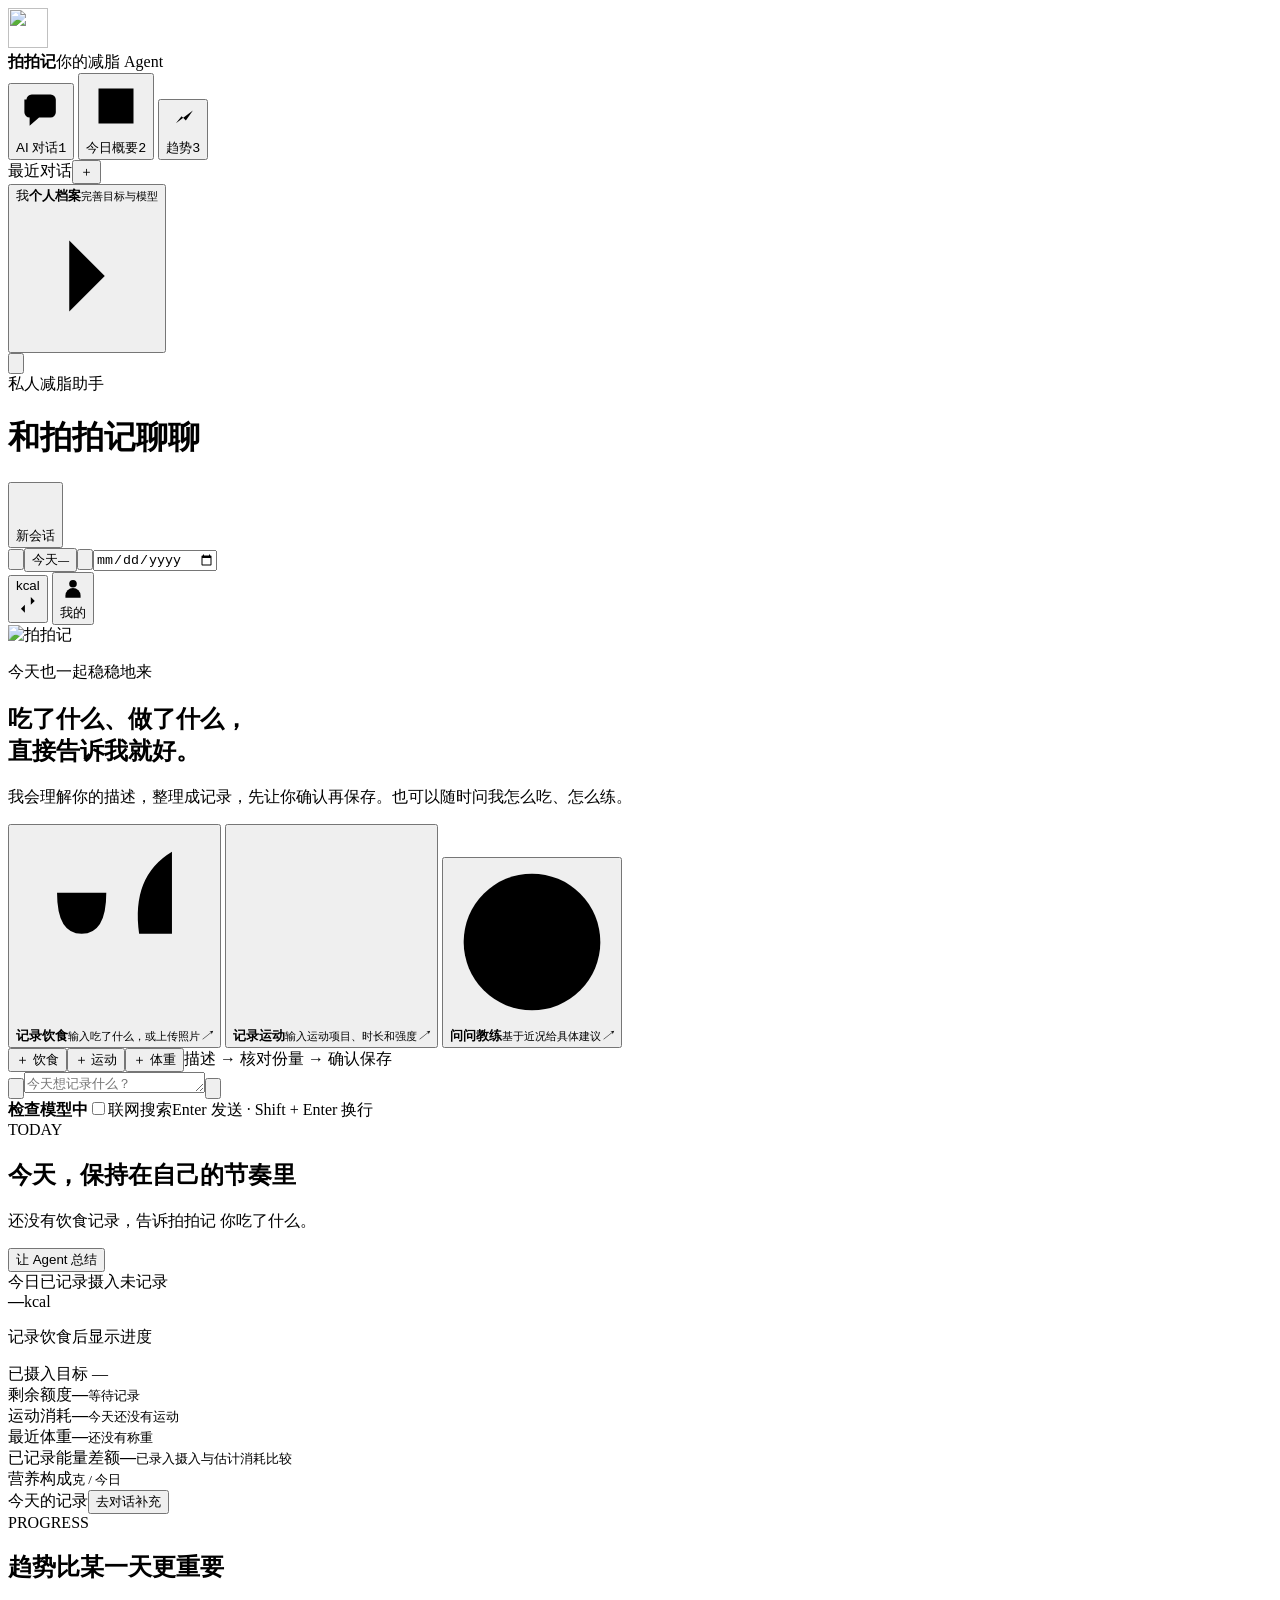
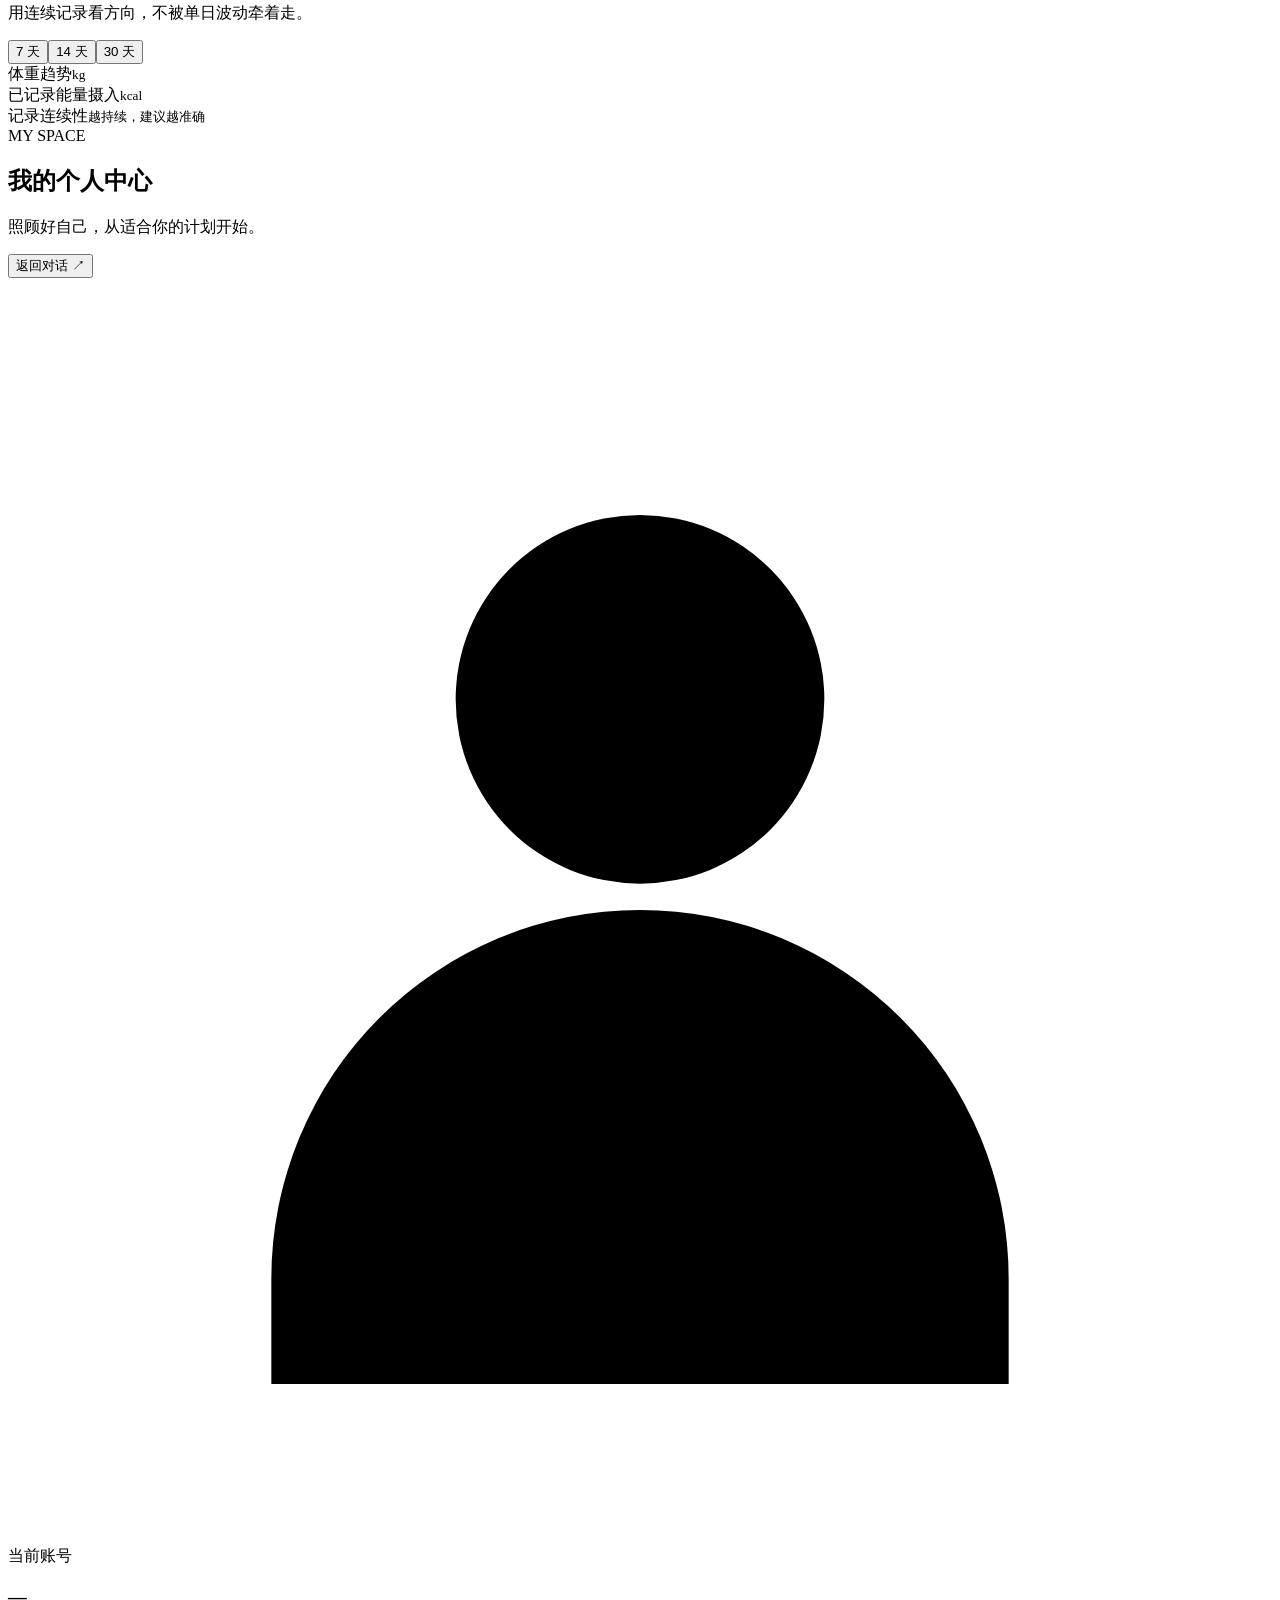
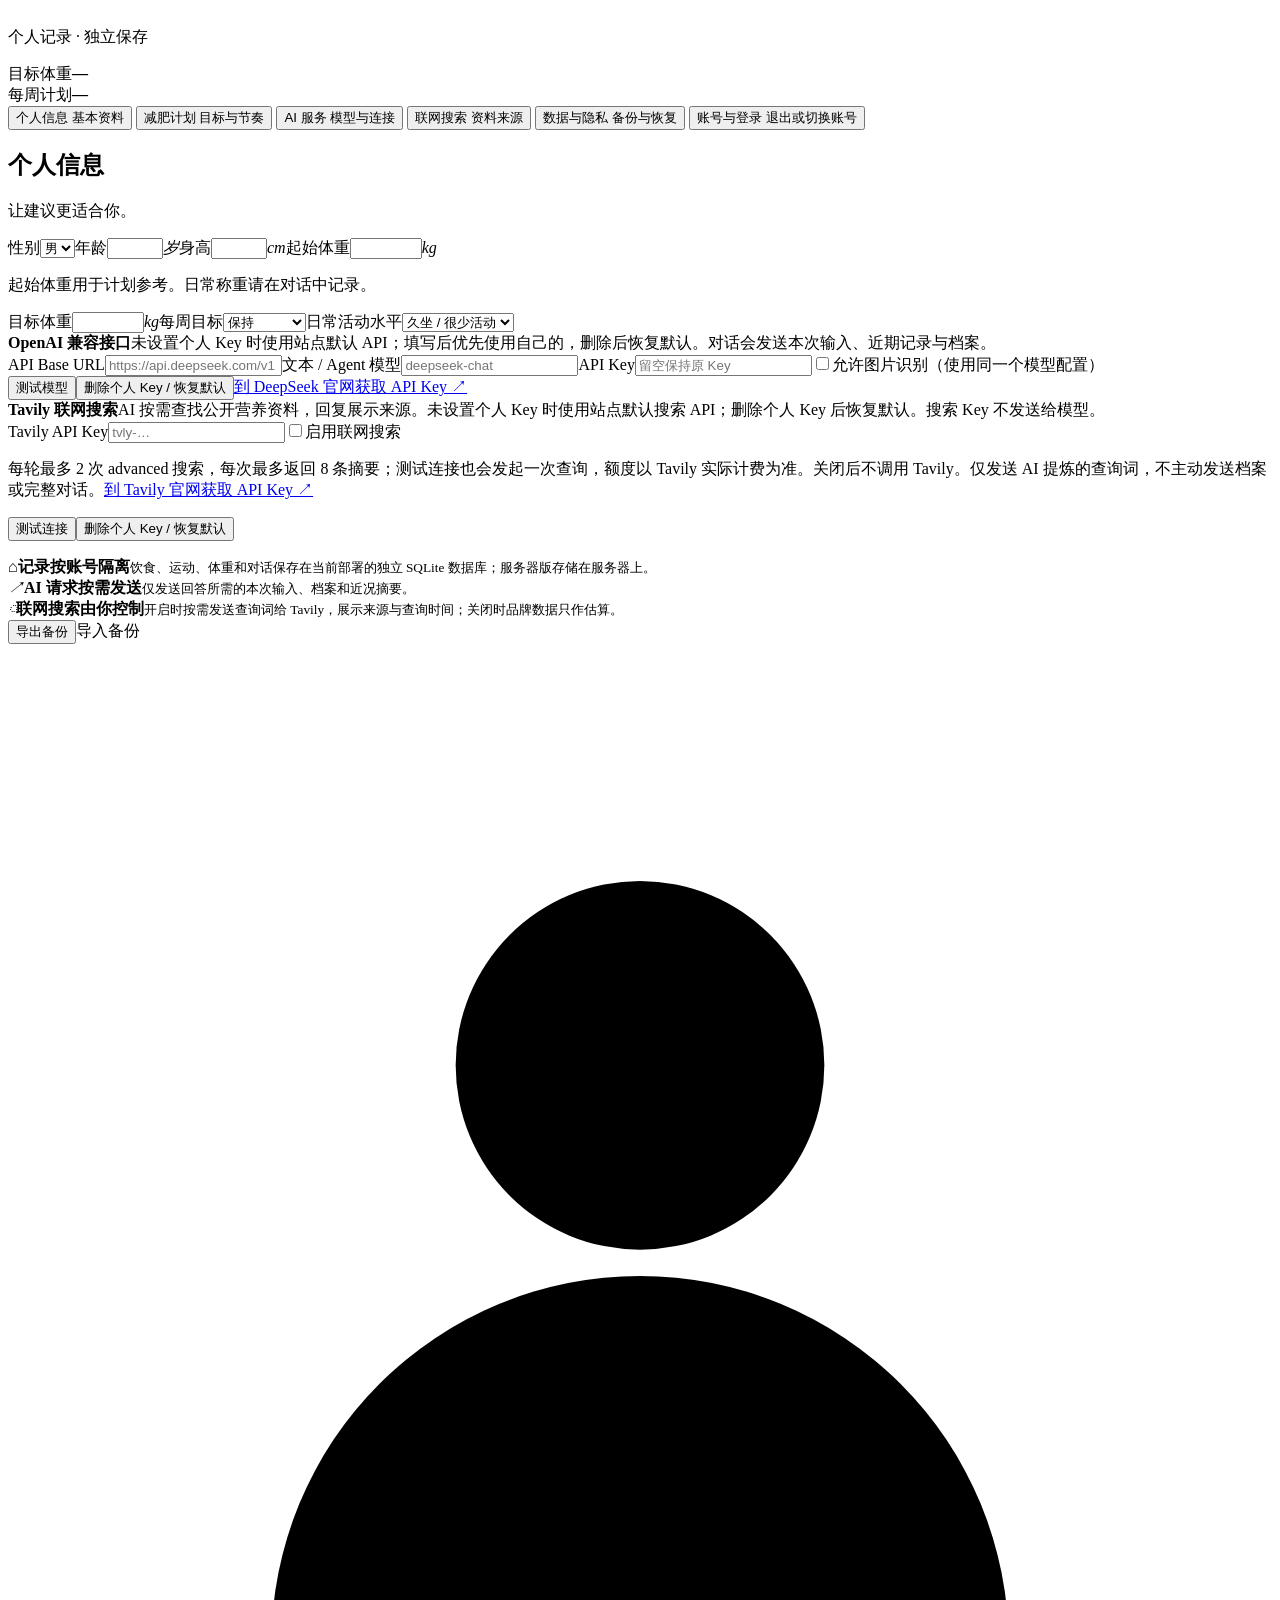
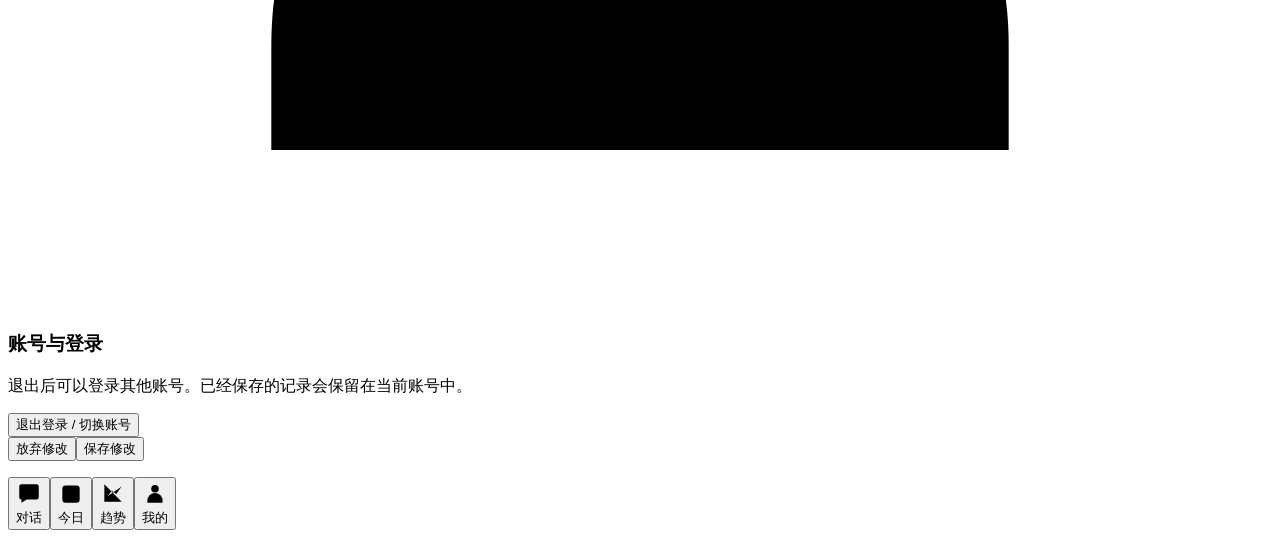
==== commit 4acf4b76: "Add a new conversation button to the chat header" ====
--- a/static/index.html
+++ b/static/index.html
@@ -7,7 +7,7 @@
   <title>拍拍记 · 你的减脂 Agent</title>
   <link rel="stylesheet" href="/style.css?v=responsive-trends-4">
   <link rel="stylesheet" href="/auth.css">
-<link rel="icon" type="image/svg+xml" href="/logo.svg?v=snap-1"><link rel="manifest" href="/manifest.webmanifest"><link rel="apple-touch-icon" href="/apple-touch-icon.png?v=4"><meta name="mobile-web-app-capable" content="yes"><meta name="apple-mobile-web-app-capable" content="yes"><meta name="apple-mobile-web-app-title" content="拍拍记"><link rel="stylesheet" href="/brand.css?v=jianjianfei-2"><link rel="stylesheet" href="/account.css?v=mobile-account-1"></head>
+<link rel="icon" type="image/svg+xml" href="/logo.svg?v=snap-1"><link rel="manifest" href="/manifest.webmanifest"><link rel="apple-touch-icon" href="/apple-touch-icon.png?v=4"><meta name="mobile-web-app-capable" content="yes"><meta name="apple-mobile-web-app-capable" content="yes"><meta name="apple-mobile-web-app-title" content="拍拍记"><link rel="stylesheet" href="/brand.css?v=jianjianfei-2"><link rel="stylesheet" href="/account.css?v=top-new-chat-1"></head>
 <body data-install-bar="1">
   <div class="ambient ambient-a"></div><div class="ambient ambient-b"></div>
   <div class="app-shell">
@@ -29,6 +29,7 @@
       <header class="topbar">
         <button class="icon-button menu-button" id="menuBtn" aria-label="打开菜单" aria-expanded="false" aria-controls="sidebar"><svg viewBox="0 0 24 24"><path d="M4 7h16M4 12h16M4 17h16"/></svg></button>
         <div class="page-identity"><span class="eyebrow" id="pageEyebrow">私人减脂助手</span><h1 id="pageTitle">和拍拍记聊聊</h1></div>
+        <button class="new-chat-button" id="topNewChatBtn" type="button" aria-label="新建会话" title="新建会话"><svg viewBox="0 0 24 24" aria-hidden="true"><path d="M12 5v14M5 12h14"/></svg><span>新会话</span></button>
         <div class="top-actions">
 
           <div class="date-control"><button id="prevDate" aria-label="前一天"><svg viewBox="0 0 24 24" aria-hidden="true"><path d="m14 6-6 6 6 6"/></svg></button><button id="dateButton"><span id="dateLabel">今天</span><small id="weekLabel">—</small></button><button id="nextDate" aria-label="后一天"><svg viewBox="0 0 24 24" aria-hidden="true"><path d="m10 6 6 6-6 6"/></svg></button><input type="date" id="dateInput" tabindex="-1" aria-hidden="true"></div>
@@ -107,7 +108,7 @@
 
   <div class="modal-mask" id="accountMask" hidden><section class="modal" role="dialog" aria-modal="true" aria-labelledby="accountTitle"><h2 id="accountTitle">退出登录</h2><p class="modal-lead">未发送的草稿会被清除。已保存的记录仍保留在当前账号中。</p><div class="modal-actions"><button class="ghost-button" data-close="accountMask">取消</button><button class="primary-button" id="logoutConfirm">确认退出</button></div></section></div>
   <div class="toast" id="toast" role="status" hidden></div>
-  <script src="/app.js?v=snap-1"></script>
+  <script src="/app.js?v=top-new-chat-1"></script>
   <script src="/pwa.js?v=4" defer></script>
 </body>
 </html>
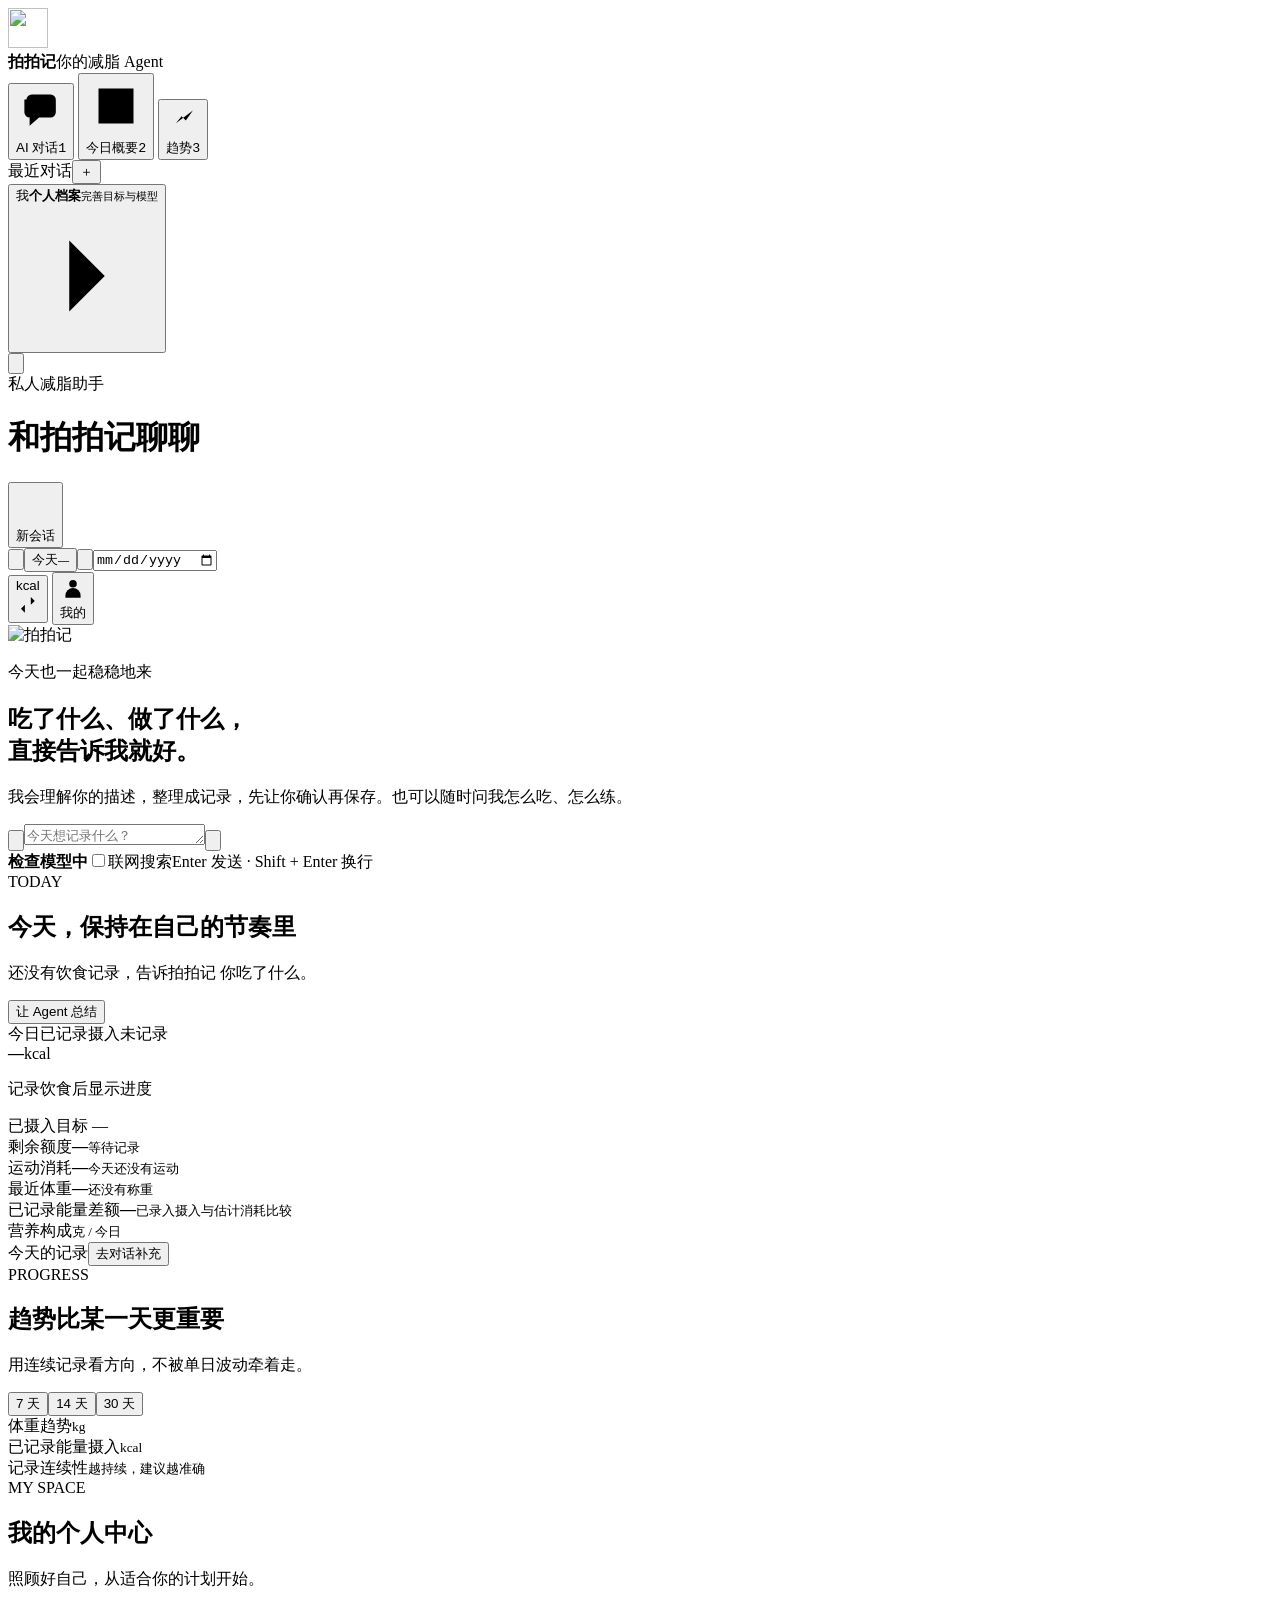
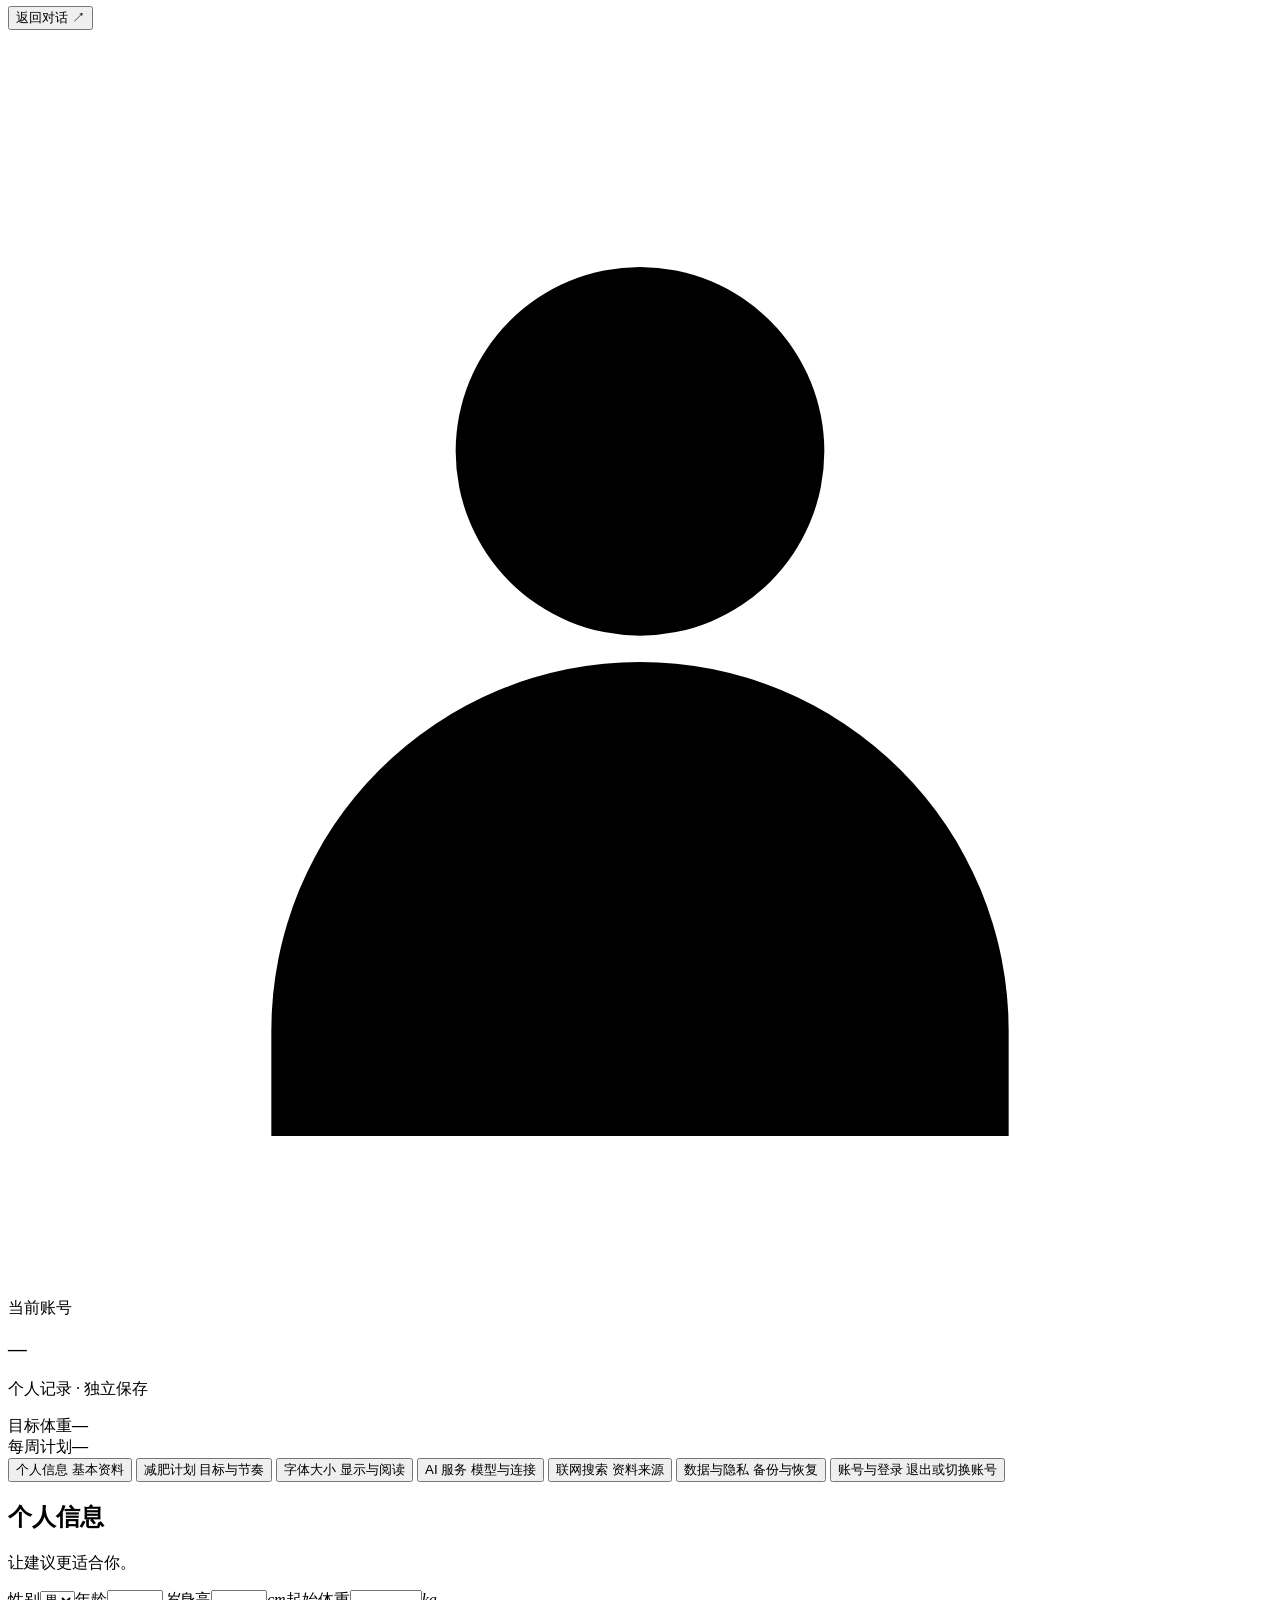
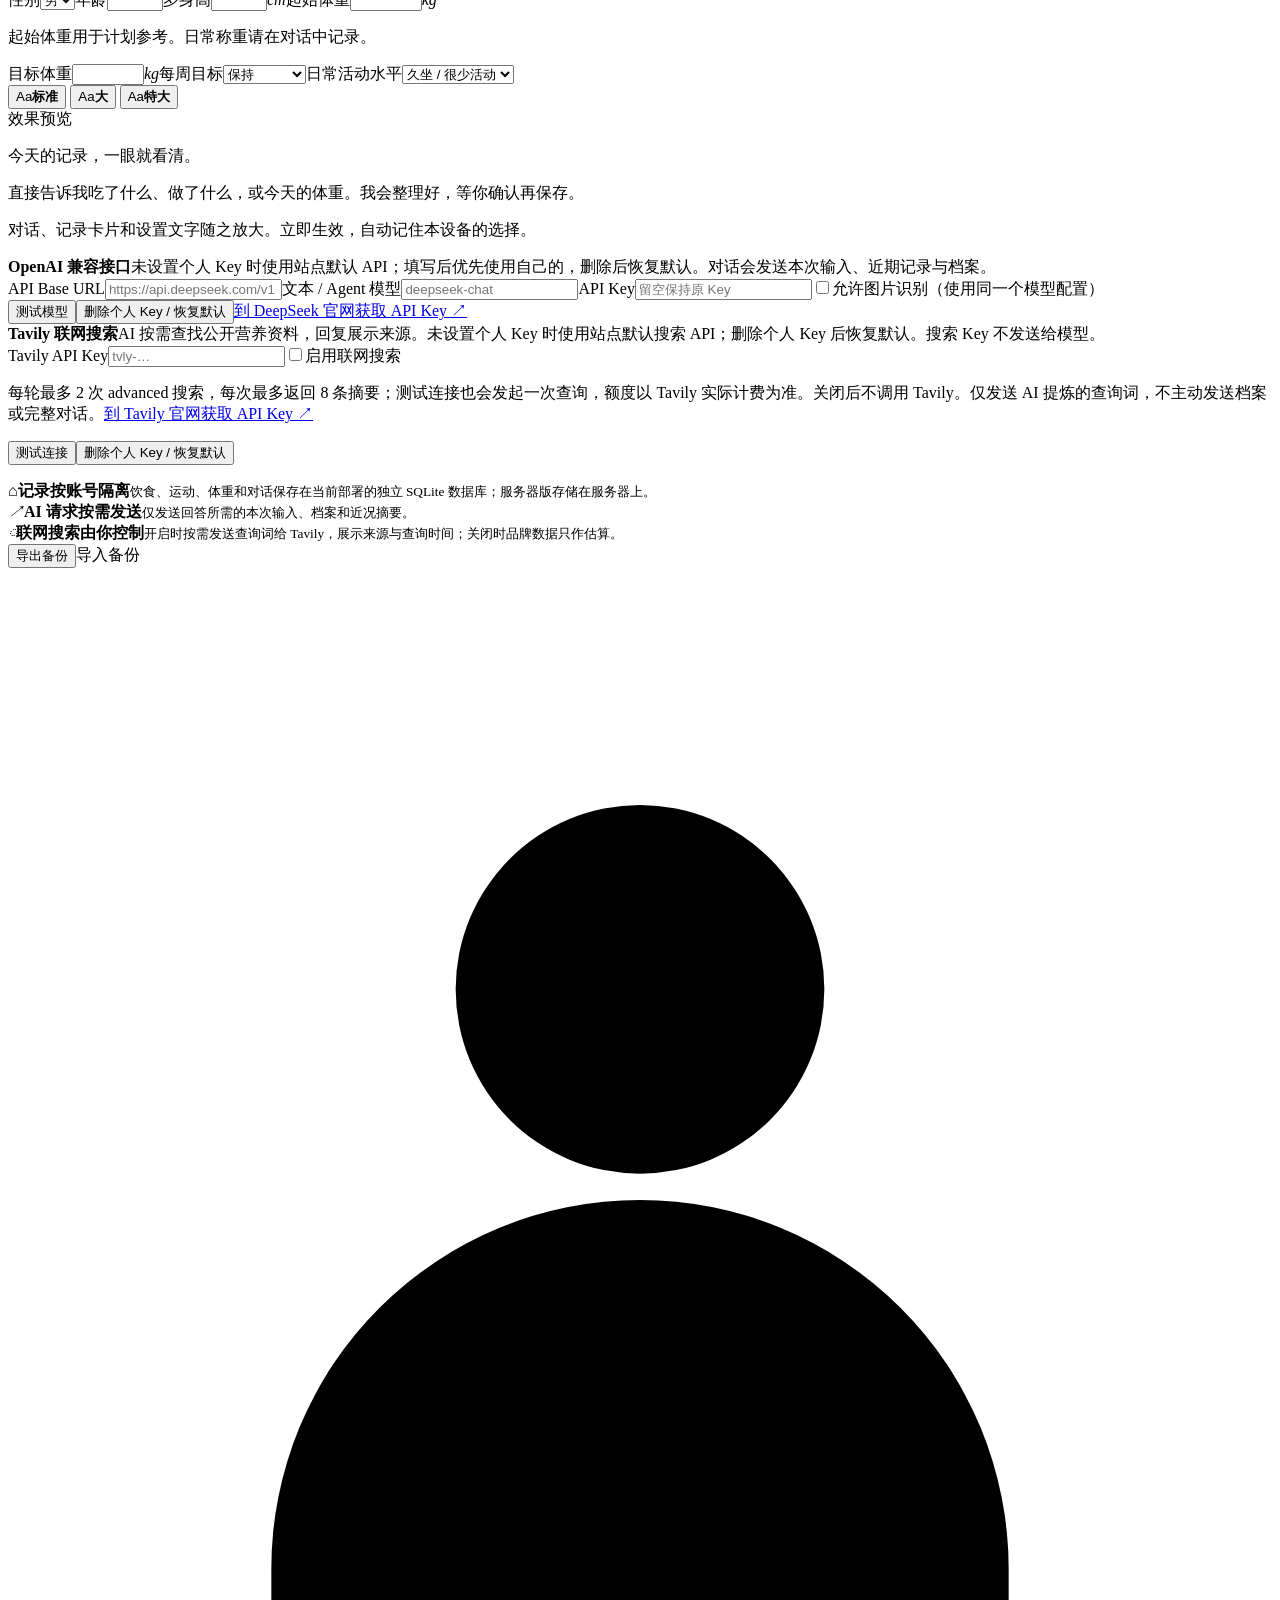
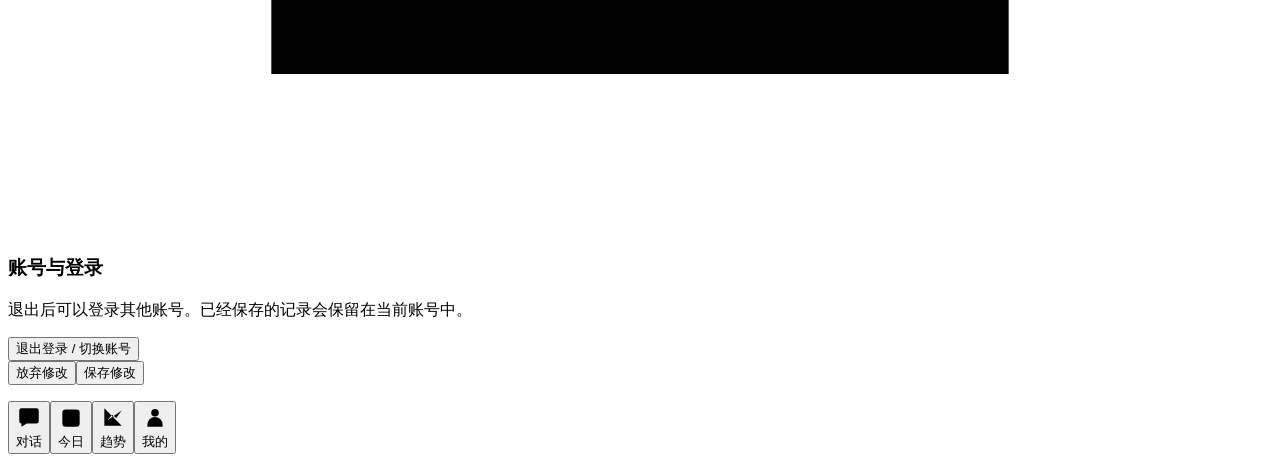
==== commit 3d89119a: "Simplify chat recording and add adjustable reading sizes" ====
--- a/static/index.html
+++ b/static/index.html
@@ -5,9 +5,10 @@
   <meta name="viewport" content="width=device-width, initial-scale=1, viewport-fit=cover">
   <meta name="theme-color" content="#f7f4ef">
   <title>拍拍记 · 你的减脂 Agent</title>
+  <script src="/appearance.js?v=font-size-1"></script>
   <link rel="stylesheet" href="/style.css?v=responsive-trends-4">
   <link rel="stylesheet" href="/auth.css">
-<link rel="icon" type="image/svg+xml" href="/logo.svg?v=snap-1"><link rel="manifest" href="/manifest.webmanifest"><link rel="apple-touch-icon" href="/apple-touch-icon.png?v=4"><meta name="mobile-web-app-capable" content="yes"><meta name="apple-mobile-web-app-capable" content="yes"><meta name="apple-mobile-web-app-title" content="拍拍记"><link rel="stylesheet" href="/brand.css?v=jianjianfei-2"><link rel="stylesheet" href="/account.css?v=top-new-chat-1"></head>
+<link rel="icon" type="image/svg+xml" href="/logo.svg?v=snap-1"><link rel="manifest" href="/manifest.webmanifest"><link rel="apple-touch-icon" href="/apple-touch-icon.png?v=4"><meta name="mobile-web-app-capable" content="yes"><meta name="apple-mobile-web-app-capable" content="yes"><meta name="apple-mobile-web-app-title" content="拍拍记"><link rel="stylesheet" href="/brand.css?v=jianjianfei-2"><link rel="stylesheet" href="/account.css?v=ios-fixed-header-1"><link rel="stylesheet" href="/appearance.css?v=font-size-1"></head>
 <body data-install-bar="1">
   <div class="ambient ambient-a"></div><div class="ambient ambient-b"></div>
   <div class="app-shell">
@@ -42,16 +43,11 @@
         <div class="chat-stage">
           <div class="message-scroll" id="messageScroll">
             <div class="welcome" id="welcome"><div class="agent-orb"><img class="brand-icon" src="/logo.svg?v=snap-1" alt="拍拍记" width="64" height="64"></div><p class="welcome-kicker" id="welcomeKicker">今天也一起稳稳地来</p><h2 id="welcomeTitle">吃了什么、做了什么，<br>直接告诉我就好。</h2><p>我会理解你的描述，整理成记录，先让你确认再保存。也可以随时问我怎么吃、怎么练。</p>
-              <div class="prompt-grid">
-                <button class="prompt-card" data-record-intent="meal"><span class="prompt-icon warm"><svg viewBox="0 0 24 24" aria-hidden="true"><path d="M5 3v6m3-6v6m3-6v6M5 8q0 5 3 5t3-5M8 13v8M19 21V3q-5 3-4 10h4"/></svg></span><span><b>记录饮食</b><small>输入吃了什么，或上传照片</small></span><i>↗</i></button>
-                <button class="prompt-card" data-record-intent="exercise"><span class="prompt-icon lilac"><svg viewBox="0 0 24 24" aria-hidden="true"><path d="M8 12h8M3 9v6m3-9v12m12-12v12m3-9v6M3 12h3m12 0h3"/></svg></span><span><b>记录运动</b><small>输入运动项目、时长和强度</small></span><i>↗</i></button>
-                <button class="prompt-card" data-chat-entry="coach"><span class="prompt-icon sand"><svg viewBox="0 0 24 24" aria-hidden="true"><path d="M8 9a4 4 0 0 1 8 0c0 3-4 2-4 5m0 4h.01"/><circle cx="12" cy="12" r="10"/></svg></span><span><b>问问教练</b><small>基于近况给具体建议</small></span><i>↗</i></button>
-              </div>
             </div>
             <div class="messages" id="messages" aria-label="对话消息"></div>
             <div class="typing" id="typing" role="status" aria-live="polite" hidden><span></span><span></span><span></span><em>拍拍记 正在整理</em></div>
           </div>
-          <div class="composer-wrap"><button id="jumpLatest" class="jump-latest" hidden>回到最新 ↓</button><div id="setupHint" class="setup-hint" hidden><span>连接 AI，即可开始记录与咨询</span><button id="setupModelBtn">配置模型 →</button></div><div id="chatError" class="chat-error" role="alert" hidden><span id="chatErrorText"></span><button id="retryBtn">重试</button><button id="dismissErrorBtn" aria-label="关闭提示">×</button></div><div class="composer-shortcuts"><button data-record-intent="meal">＋ 饮食</button><button data-record-intent="exercise">＋ 运动</button><button data-record-intent="weight">＋ 体重</button><span>描述 → 核对份量 → 确认保存</span></div><div id="recordingIntent" class="recording-intent" role="status" hidden><span id="recordingIntentText"></span><button id="cancelRecordingIntent" aria-label="退出记录模式">退出 ×</button></div><div class="image-strip" id="imageStrip" hidden></div><div class="composer" id="composer"><input type="file" id="imageInput" accept="image/jpeg,image/png,image/webp,image/gif" multiple hidden><button class="composer-tool" id="imageBtn" aria-label="添加图片"><svg viewBox="0 0 24 24"><path d="M4 6h4l1.5-2h5L16 6h4v13H4z"/><circle cx="12" cy="12.5" r="3.5"/></svg></button><textarea id="chatInput" rows="1" aria-label="输入消息" maxlength="3000" placeholder="今天想记录什么？"></textarea><button class="stop-button" id="stopBtn" aria-label="停止生成" title="停止生成" hidden>■</button><button class="send-button" id="sendBtn" aria-label="发送"><svg viewBox="0 0 24 24"><path d="m6 12 6-6 6 6M12 6v12"/></svg></button></div><div class="composer-meta"><span><i class="status-dot" id="aiDot"></i><b id="aiStatus">检查模型中</b></span><label class="search-toggle"><input type="checkbox" id="searchToggle"><span>联网搜索</span></label><span>Enter 发送 · Shift + Enter 换行</span></div></div>
+          <div class="composer-wrap"><button id="jumpLatest" class="jump-latest" hidden>回到最新 ↓</button><div id="setupHint" class="setup-hint" hidden><span>连接 AI，即可开始记录与咨询</span><button id="setupModelBtn">配置模型 →</button></div><div id="chatError" class="chat-error" role="alert" hidden><span id="chatErrorText"></span><button id="retryBtn">重试</button><button id="dismissErrorBtn" aria-label="关闭提示">×</button></div><div class="image-strip" id="imageStrip" hidden></div><div class="composer" id="composer"><input type="file" id="imageInput" accept="image/jpeg,image/png,image/webp,image/gif" multiple hidden><button class="composer-tool" id="imageBtn" aria-label="添加图片"><svg viewBox="0 0 24 24"><path d="M4 6h4l1.5-2h5L16 6h4v13H4z"/><circle cx="12" cy="12.5" r="3.5"/></svg></button><textarea id="chatInput" rows="1" aria-label="输入消息" maxlength="3000" placeholder="今天想记录什么？"></textarea><button class="stop-button" id="stopBtn" aria-label="停止生成" title="停止生成" hidden>■</button><button class="send-button" id="sendBtn" aria-label="发送"><svg viewBox="0 0 24 24"><path d="m6 12 6-6 6 6M12 6v12"/></svg></button></div><div class="composer-meta"><span><i class="status-dot" id="aiDot"></i><b id="aiStatus">检查模型中</b></span><label class="search-toggle"><input type="checkbox" id="searchToggle"><span>联网搜索</span></label><span>Enter 发送 · Shift + Enter 换行</span></div></div>
         </div>
       </section>
 
@@ -71,6 +67,7 @@
             <nav class="settings-tabs" aria-label="个人中心分类">
               <button class="active" data-tab="profile">个人信息 <span>基本资料</span></button>
               <button data-tab="plan">减肥计划 <span>目标与节奏</span></button>
+              <button data-tab="appearance">字体大小 <span>显示与阅读</span></button>
               <button data-tab="model">AI 服务 <span>模型与连接</span></button>
               <button data-tab="search">联网搜索 <span>资料来源</span></button>
               <button data-tab="data">数据与隐私 <span>备份与恢复</span></button>
@@ -78,6 +75,16 @@
             </nav>
             <div class="account-panel"><h2 id="settingsTitle" tabindex="-1">个人信息</h2><p class="account-panel-lead" id="settingsDescription">让建议更适合你。</p>
     <div class="settings-pane active" data-pane="profile"><div class="form-grid"><label><span>性别</span><select id="profileGender"><option value="male">男</option><option value="female">女</option></select></label><label><span>年龄</span><input id="profileAge" type="number" min="10" max="100"><em>岁</em></label><label><span>身高</span><input id="profileHeight" type="number" min="100" max="250"><em>cm</em></label><label><span>起始体重</span><input id="profileStart" type="number" step="0.1" min="20" max="300"><em>kg</em></label></div><p class="account-note">起始体重用于计划参考。日常称重请在对话中记录。</p></div><div class="settings-pane" data-pane="plan"><div class="form-grid"><label><span>目标体重</span><input id="profileTarget" type="number" step="0.1" min="20" max="300"><em>kg</em></label><label><span>每周目标</span><select id="profileWeekly"><option value="0">保持</option><option value="0.25">减 0.25 kg</option><option value="0.5">减 0.5 kg</option><option value="0.75">减 0.75 kg</option><option value="1">减 1 kg</option></select></label><label class="wide"><span>日常活动水平</span><select id="profileActivity"><option value="1.2">久坐 / 很少活动</option><option value="1.35">轻度活动</option><option value="1.5">中度活动</option><option value="1.7">高度活动</option></select></label></div></div>
+    <div class="settings-pane" data-pane="appearance">
+      <div class="font-size-options" role="group" aria-label="字体大小">
+        <button type="button" data-font-choice="standard" aria-pressed="true"><span aria-hidden="true">Aa</span><b>标准</b></button>
+        <button type="button" data-font-choice="large" aria-pressed="false"><span aria-hidden="true">Aa</span><b>大</b></button>
+        <button type="button" data-font-choice="xlarge" aria-pressed="false"><span aria-hidden="true">Aa</span><b>特大</b></button>
+      </div>
+      <div class="font-preview"><span class="font-preview-label">效果预览</span><p class="font-preview-text">今天的记录，一眼就看清。</p><p class="font-preview-detail">直接告诉我吃了什么、做了什么，或今天的体重。我会整理好，等你确认再保存。</p></div>
+      <p class="account-note">对话、记录卡片和设置文字随之放大。立即生效，自动记住本设备的选择。</p>
+      <p id="fontSizeStatus" class="account-feedback" role="status"></p>
+    </div>
     <div class="settings-pane" data-pane="model"><div class="notice"><b>OpenAI 兼容接口</b><span>未设置个人 Key 时使用站点默认 API；填写后优先使用自己的，删除后恢复默认。对话会发送本次输入、近期记录与档案。</span><span id="sharedQuota" hidden></span></div><div class="form-grid one"><label><span>API Base URL</span><input id="modelBase" type="url" placeholder="https://api.deepseek.com/v1"></label><label><span>文本 / Agent 模型</span><input id="modelName" placeholder="deepseek-chat"></label><label><span>API Key</span><input id="modelKey" type="password" autocomplete="off" placeholder="留空保持原 Key"></label><label class="check-label"><input type="checkbox" id="visionEnabled"><span>允许图片识别（使用同一个模型配置）</span></label></div><div class="inline-actions"><button class="soft-button" id="testModelBtn">测试模型</button><button class="ghost-button" id="clearModelKeyBtn">删除个人 Key / 恢复默认</button><a href="https://platform.deepseek.com/api_keys" target="_blank" rel="noopener noreferrer">到 DeepSeek 官网获取 API Key ↗</a><span id="testModelStatus"></span></div></div>
     <div class="settings-pane" data-pane="search"><div class="notice"><b>Tavily 联网搜索</b><span>AI 按需查找公开营养资料，回复展示来源。未设置个人 Key 时使用站点默认搜索 API；删除个人 Key 后恢复默认。搜索 Key 不发送给模型。</span></div><div class="form-grid one"><label><span>Tavily API Key</span><input id="tavilyKey" type="password" autocomplete="off" placeholder="tvly-…"></label><label class="check-label"><input type="checkbox" id="searchEnabled"><span>启用联网搜索</span></label></div><p class="search-help">每轮最多 2 次 advanced 搜索，每次最多返回 8 条摘要；测试连接也会发起一次查询，额度以 Tavily 实际计费为准。关闭后不调用 Tavily。仅发送 AI 提炼的查询词，不主动发送档案或完整对话。<a href="https://app.tavily.com/" target="_blank" rel="noopener noreferrer">到 Tavily 官网获取 API Key ↗</a></p><div class="inline-actions"><button class="soft-button" id="testSearchBtn">测试连接</button><button class="ghost-button" id="clearSearchKeyBtn">删除个人 Key / 恢复默认</button></div><p id="testSearchStatus" role="status"></p></div>
     <div class="settings-pane" data-pane="data"><div class="privacy-list"><div><i>⌂</i><span><b>记录按账号隔离</b><small>饮食、运动、体重和对话保存在当前部署的独立 SQLite 数据库；服务器版存储在服务器上。</small></span></div><div><i>↗</i><span><b>AI 请求按需发送</b><small>仅发送回答所需的本次输入、档案和近况摘要。</small></span></div><div><i>◌</i><span><b>联网搜索由你控制</b><small>开启时按需发送查询词给 Tavily，展示来源与查询时间；关闭时品牌数据只作估算。</small></span></div></div><div class="inline-actions"><button class="soft-button" id="exportBtn">导出备份</button><label class="soft-button file-label">导入备份<input id="importInput" type="file" accept="application/json" hidden></label></div></div>
@@ -108,7 +115,7 @@
 
   <div class="modal-mask" id="accountMask" hidden><section class="modal" role="dialog" aria-modal="true" aria-labelledby="accountTitle"><h2 id="accountTitle">退出登录</h2><p class="modal-lead">未发送的草稿会被清除。已保存的记录仍保留在当前账号中。</p><div class="modal-actions"><button class="ghost-button" data-close="accountMask">取消</button><button class="primary-button" id="logoutConfirm">确认退出</button></div></section></div>
   <div class="toast" id="toast" role="status" hidden></div>
-  <script src="/app.js?v=top-new-chat-1"></script>
+  <script src="/app.js?v=natural-chat-font-1"></script>
   <script src="/pwa.js?v=4" defer></script>
 </body>
 </html>
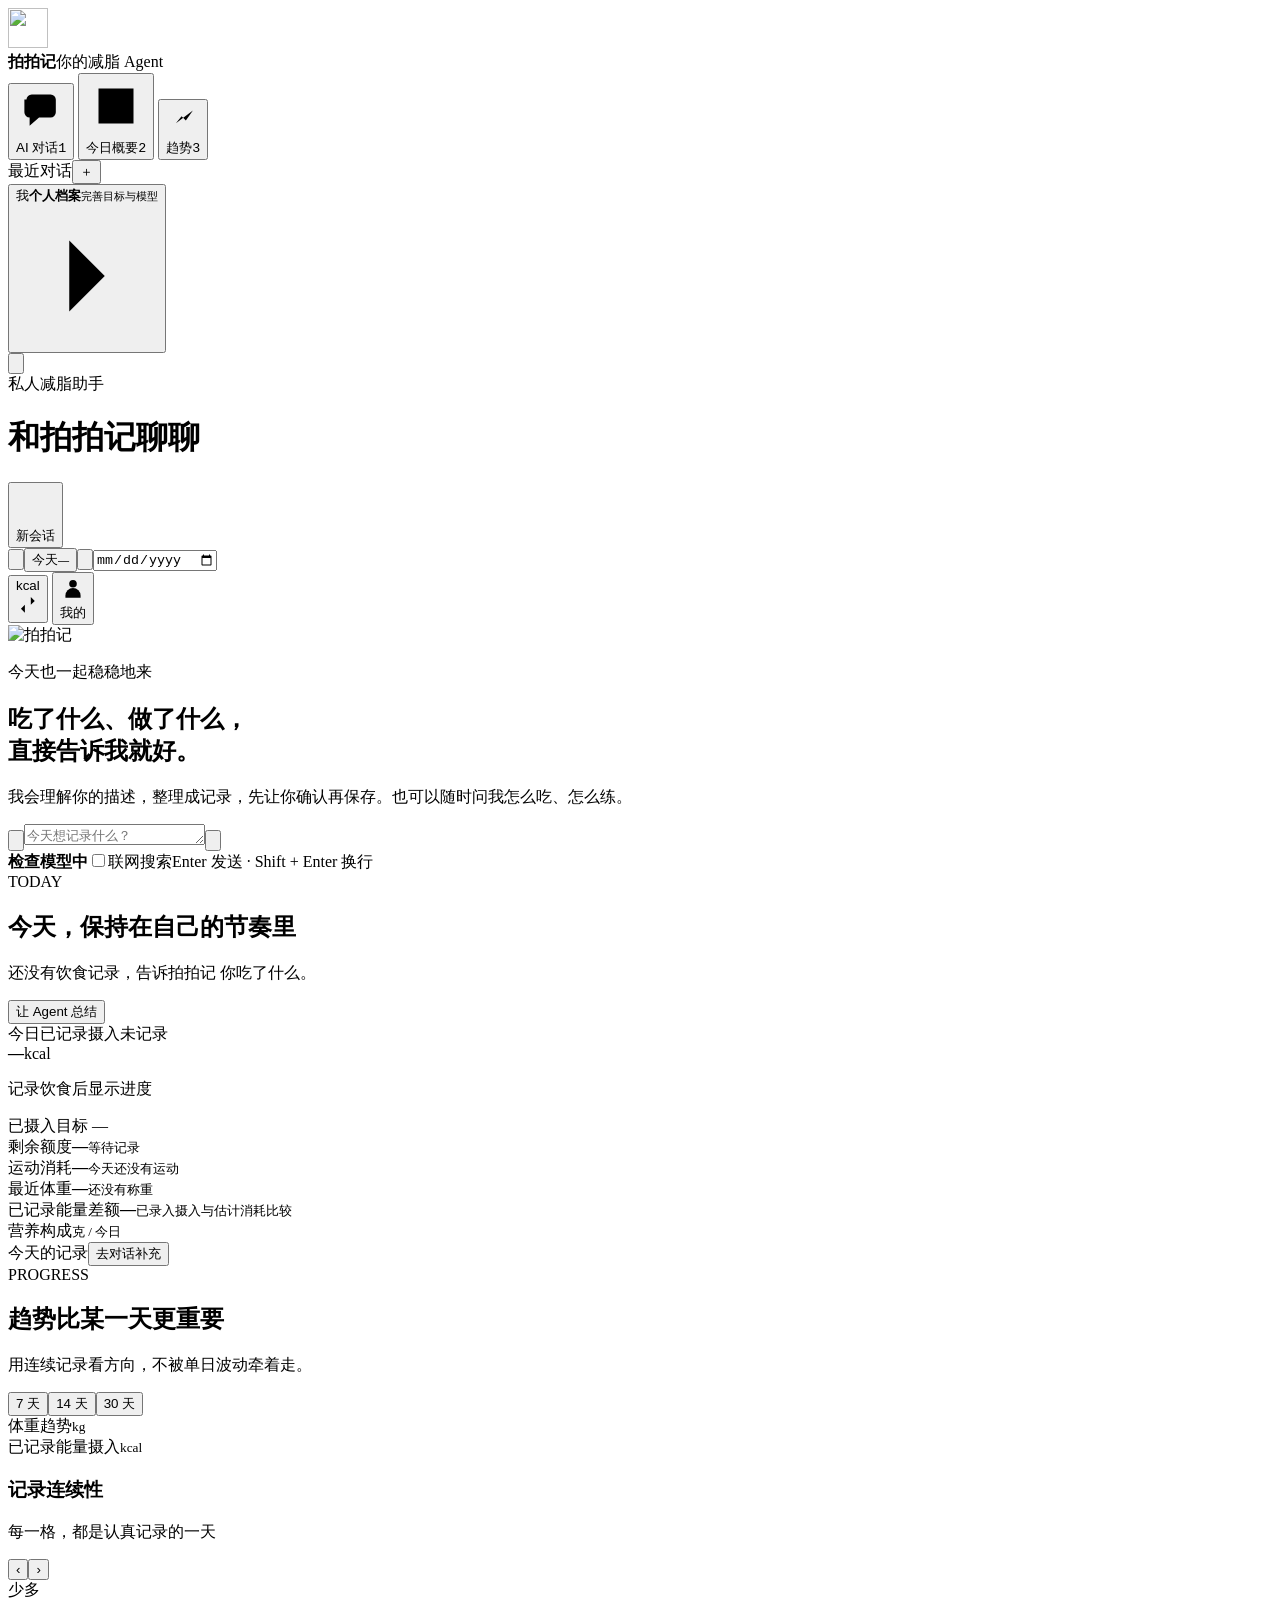
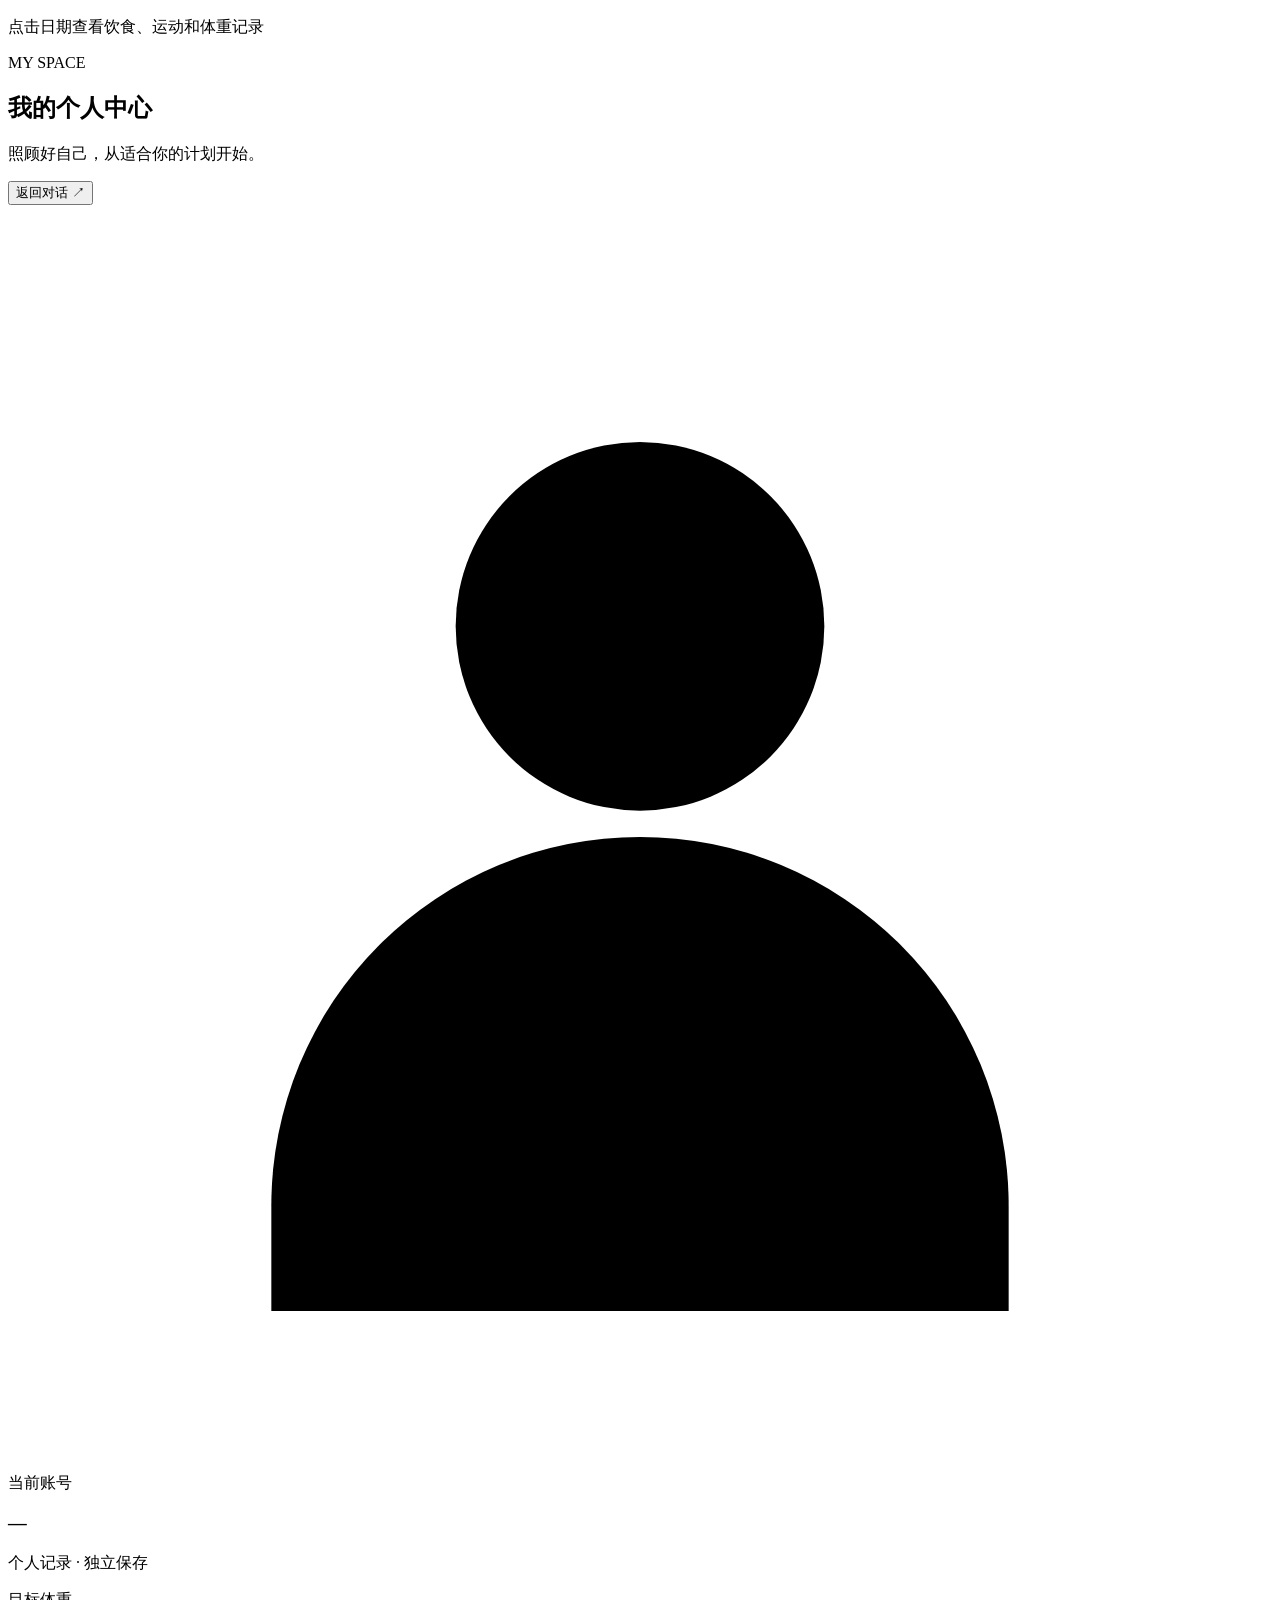
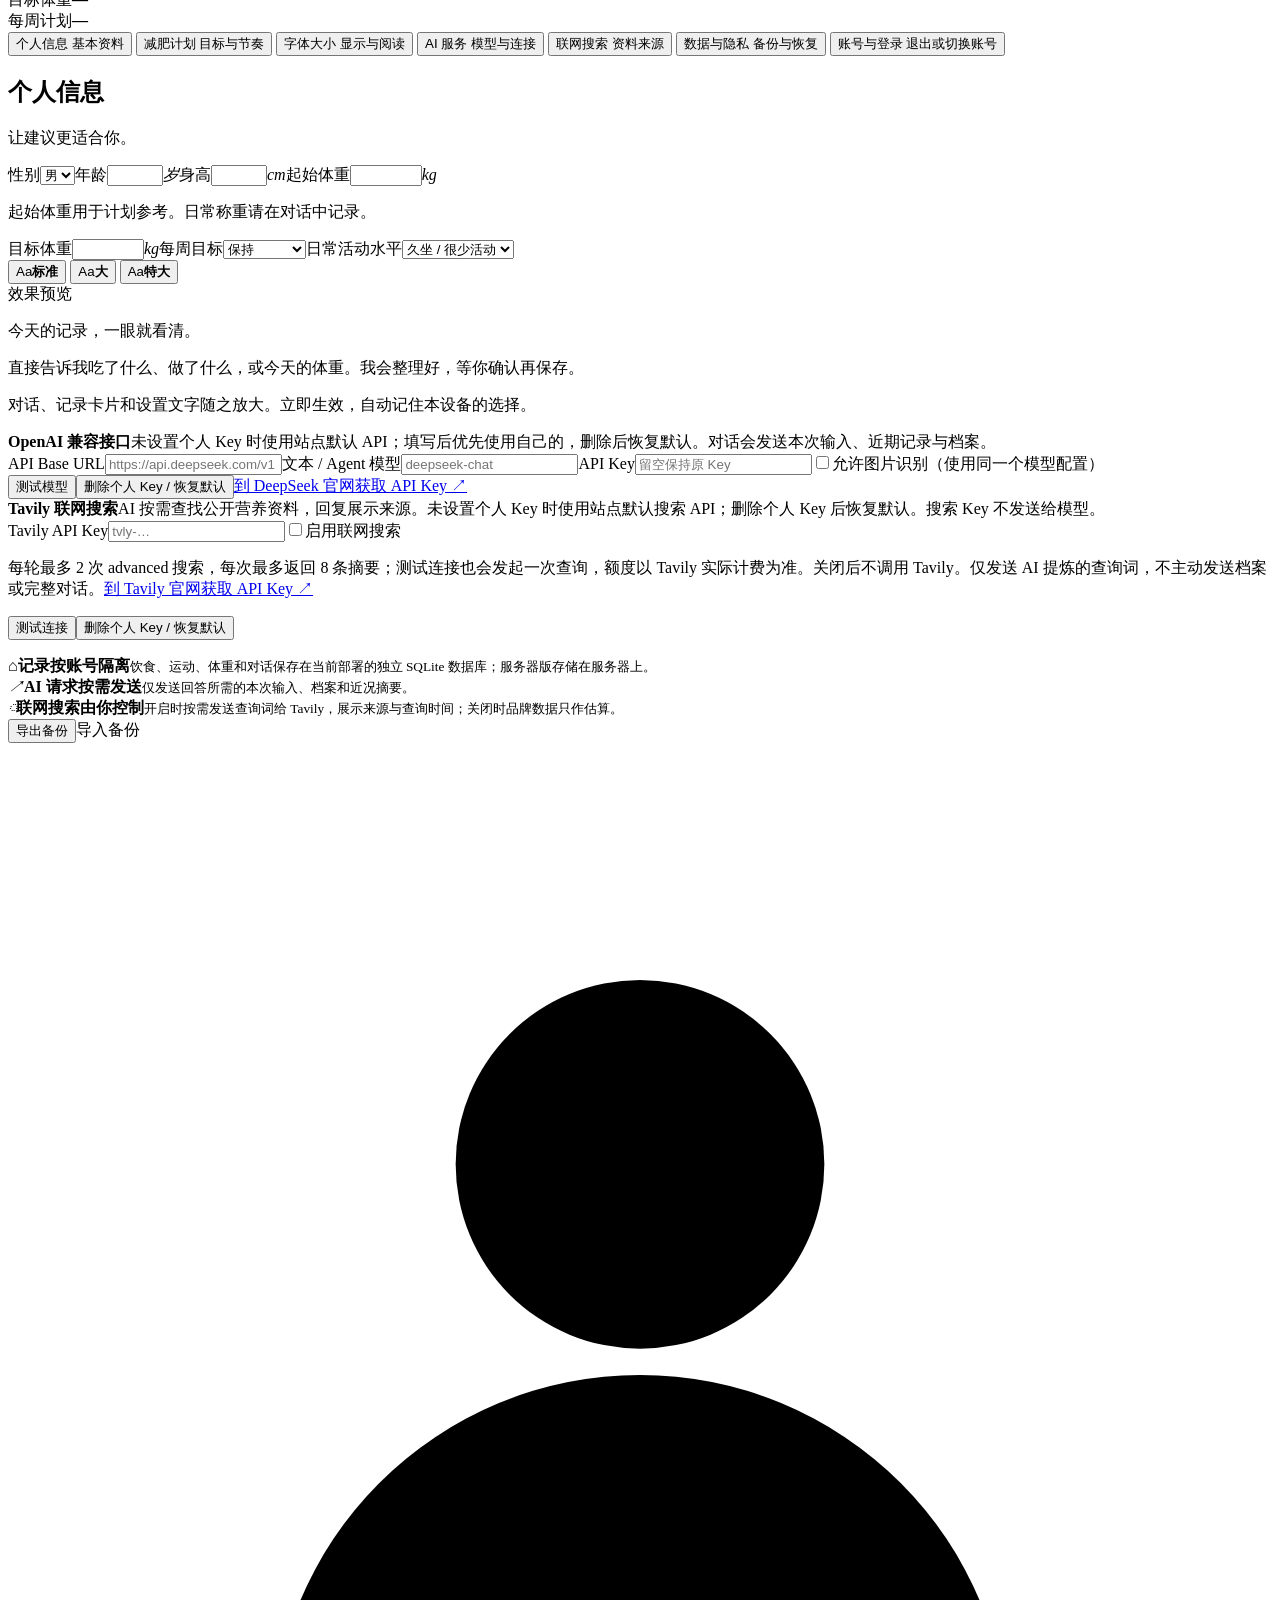
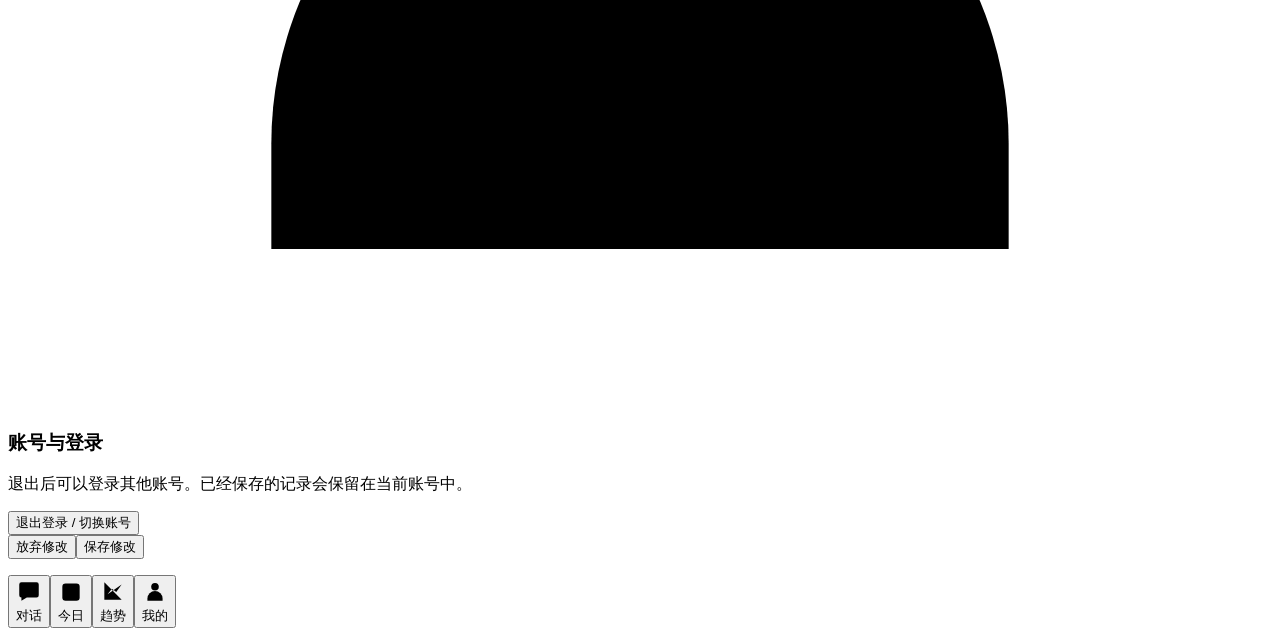
==== commit b92ea958: "Show recording consistency as a navigable monthly heatmap" ====
--- a/static/index.html
+++ b/static/index.html
@@ -8,7 +8,7 @@
   <script src="/appearance.js?v=font-size-1"></script>
   <link rel="stylesheet" href="/style.css?v=responsive-trends-4">
   <link rel="stylesheet" href="/auth.css">
-<link rel="icon" type="image/svg+xml" href="/logo.svg?v=snap-1"><link rel="manifest" href="/manifest.webmanifest"><link rel="apple-touch-icon" href="/apple-touch-icon.png?v=4"><meta name="mobile-web-app-capable" content="yes"><meta name="apple-mobile-web-app-capable" content="yes"><meta name="apple-mobile-web-app-title" content="拍拍记"><link rel="stylesheet" href="/brand.css?v=jianjianfei-2"><link rel="stylesheet" href="/account.css?v=ios-fixed-header-1"><link rel="stylesheet" href="/appearance.css?v=font-size-1"></head>
+<link rel="icon" type="image/svg+xml" href="/logo.svg?v=snap-1"><link rel="manifest" href="/manifest.webmanifest"><link rel="apple-touch-icon" href="/apple-touch-icon.png?v=4"><meta name="mobile-web-app-capable" content="yes"><meta name="apple-mobile-web-app-capable" content="yes"><meta name="apple-mobile-web-app-title" content="拍拍记"><link rel="stylesheet" href="/brand.css?v=jianjianfei-2"><link rel="stylesheet" href="/account.css?v=ios-fixed-header-1"><link rel="stylesheet" href="/appearance.css?v=font-size-1"><link rel="stylesheet" href="/heatmap.css?v=monthly-1"></head>
 <body data-install-bar="1">
   <div class="ambient ambient-a"></div><div class="ambient ambient-b"></div>
   <div class="app-shell">
@@ -58,7 +58,7 @@
         <div class="summary-grid"><article class="panel macro-panel"><div class="panel-head"><span>营养构成</span><small>克 / 今日</small></div><div id="macroRows"></div></article><article class="panel log-panel"><div class="panel-head"><span>今天的记录</span><button class="text-button ask-agent" data-chat-entry="record">去对话补充</button></div><div id="todayLogs" class="today-logs"></div><div id="undoRecords" class="undo-records" role="status" hidden></div></article></div>
       </div></section>
 
-      <section class="page page-trend" id="page-trend"><div class="content-width"><div class="section-intro"><div><span class="eyebrow">PROGRESS</span><h2>趋势比某一天更重要</h2><p>用连续记录看方向，不被单日波动牵着走。</p></div><div class="range-switch" id="rangeSwitch"><button data-range="7">7 天</button><button class="active" data-range="14">14 天</button><button data-range="30">30 天</button></div></div><div class="trend-kpis" id="trendKpis"></div><div class="chart-grid"><article class="panel chart-card"><div class="panel-head"><span>体重趋势</span><small>kg</small></div><div class="chart" id="weightChart"></div></article><article class="panel chart-card"><div class="panel-head"><span>已记录能量摄入</span><small id="chartUnit">kcal</small></div><div class="chart" id="intakeChart"></div></article></div><article class="panel consistency-card"><div class="panel-head"><span>记录连续性</span><small>越持续，建议越准确</small></div><div class="day-dots" id="dayDots"></div></article></div></section>
+      <section class="page page-trend" id="page-trend"><div class="content-width"><div class="section-intro"><div><span class="eyebrow">PROGRESS</span><h2>趋势比某一天更重要</h2><p>用连续记录看方向，不被单日波动牵着走。</p></div><div class="range-switch" id="rangeSwitch"><button data-range="7">7 天</button><button class="active" data-range="14">14 天</button><button data-range="30">30 天</button></div></div><div class="trend-kpis" id="trendKpis"></div><div class="chart-grid"><article class="panel chart-card"><div class="panel-head"><span>体重趋势</span><small>kg</small></div><div class="chart" id="weightChart"></div></article><article class="panel chart-card"><div class="panel-head"><span>已记录能量摄入</span><small id="chartUnit">kcal</small></div><div class="chart" id="intakeChart"></div></article></div><article class="panel consistency-card"><div class="heatmap-heading"><div><h3>记录连续性</h3><p>每一格，都是认真记录的一天</p></div><div class="heatmap-month-nav"><button id="heatmapPrev" aria-label="上个月">‹</button><strong id="heatmapMonth"></strong><button id="heatmapNext" aria-label="下个月">›</button></div></div><div id="monthHeatmap" aria-label="每月记录热力图"></div><div class="heatmap-footer"><span id="heatmapSummary" role="status"></span><div class="heatmap-legend" aria-label="颜色由浅到深表示 0、1、2、3、4 条及以上记录"><span>少</span><i data-level="0"></i><i data-level="1"></i><i data-level="2"></i><i data-level="3"></i><i data-level="4"></i><span>多</span></div></div><p class="heatmap-detail" id="heatmapDetail" aria-live="polite">点击日期查看饮食、运动和体重记录</p></article></div></section>
       <section class="page page-account" id="page-account" aria-label="个人中心">
         <div class="account-content">
           <div class="account-heading"><div><span class="eyebrow">MY SPACE</span><h2>我的个人中心</h2><p>照顾好自己，从适合你的计划开始。</p></div><button class="account-back" id="accountBack">返回对话 <span aria-hidden="true">↗</span></button></div>
@@ -115,7 +115,7 @@
 
   <div class="modal-mask" id="accountMask" hidden><section class="modal" role="dialog" aria-modal="true" aria-labelledby="accountTitle"><h2 id="accountTitle">退出登录</h2><p class="modal-lead">未发送的草稿会被清除。已保存的记录仍保留在当前账号中。</p><div class="modal-actions"><button class="ghost-button" data-close="accountMask">取消</button><button class="primary-button" id="logoutConfirm">确认退出</button></div></section></div>
   <div class="toast" id="toast" role="status" hidden></div>
-  <script src="/app.js?v=natural-chat-font-1"></script>
+  <script src="/app.js?v=monthly-heatmap-1"></script>
   <script src="/pwa.js?v=4" defer></script>
 </body>
 </html>
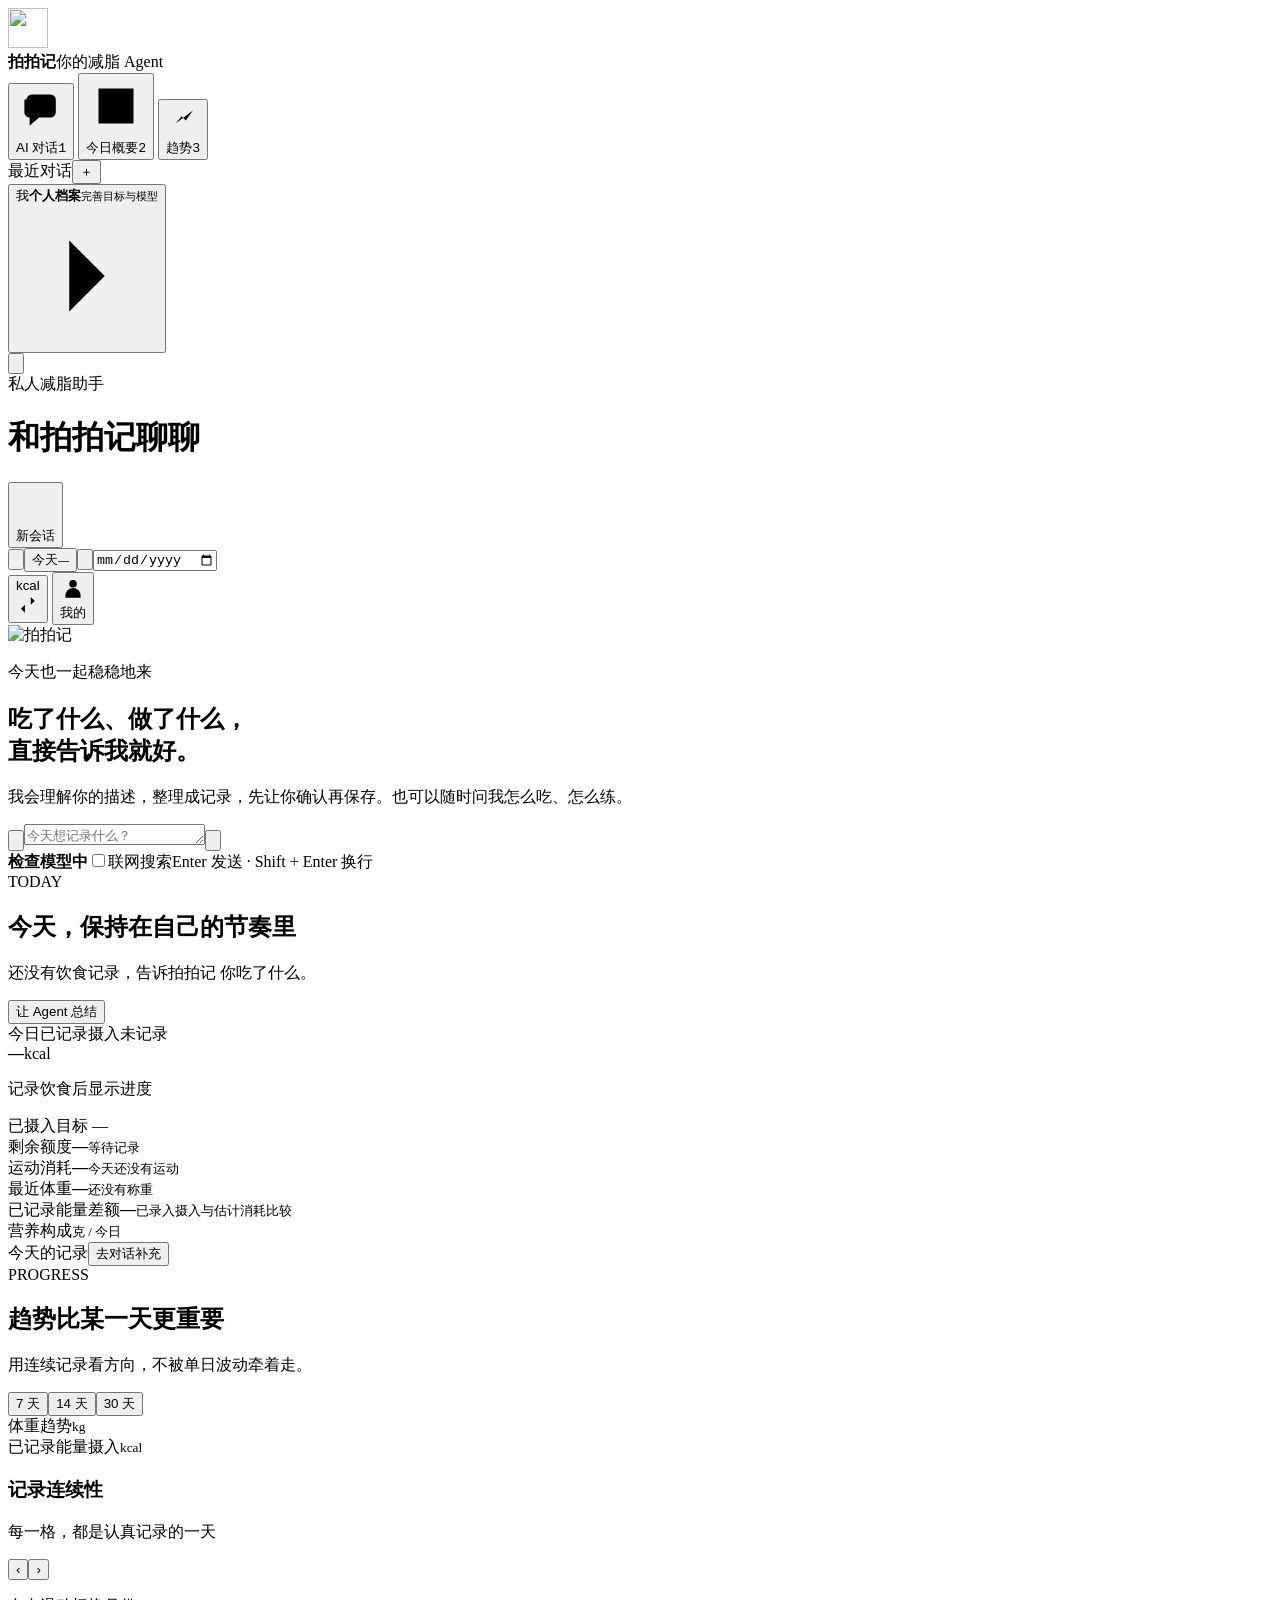
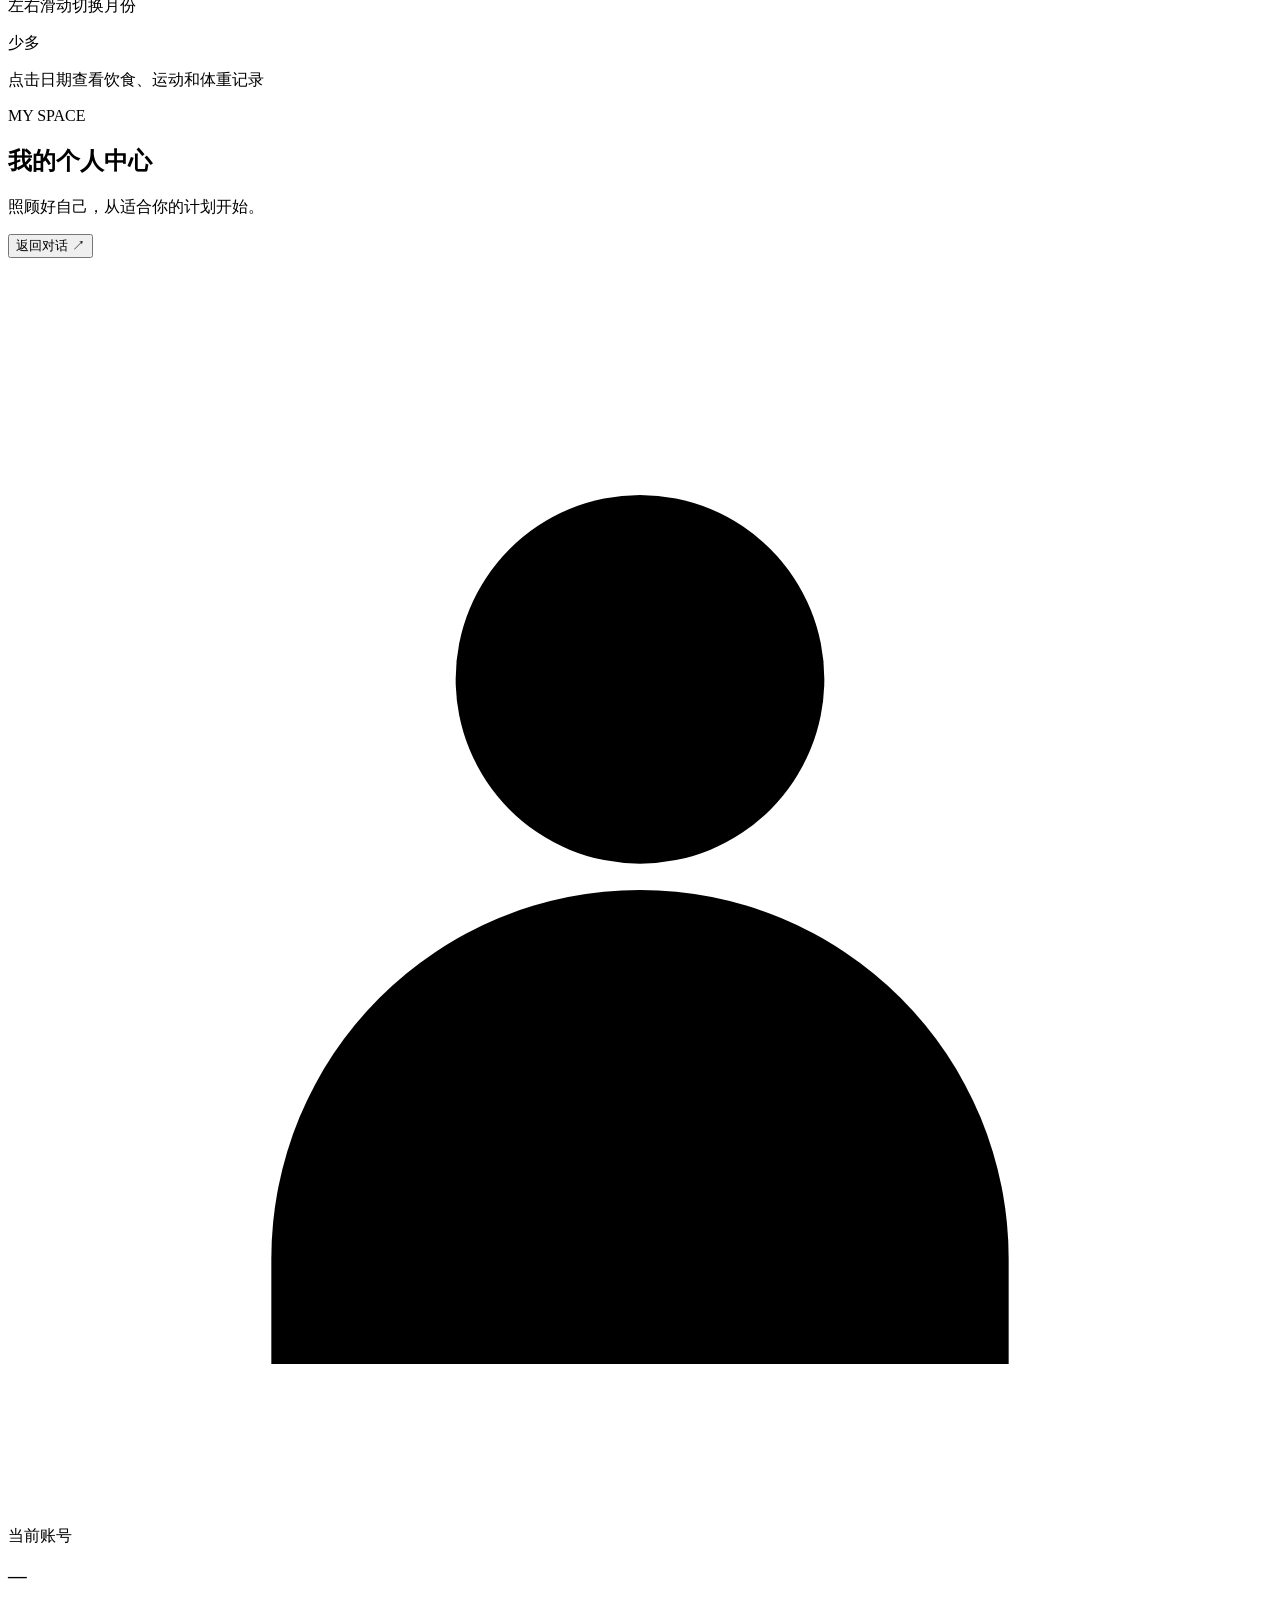
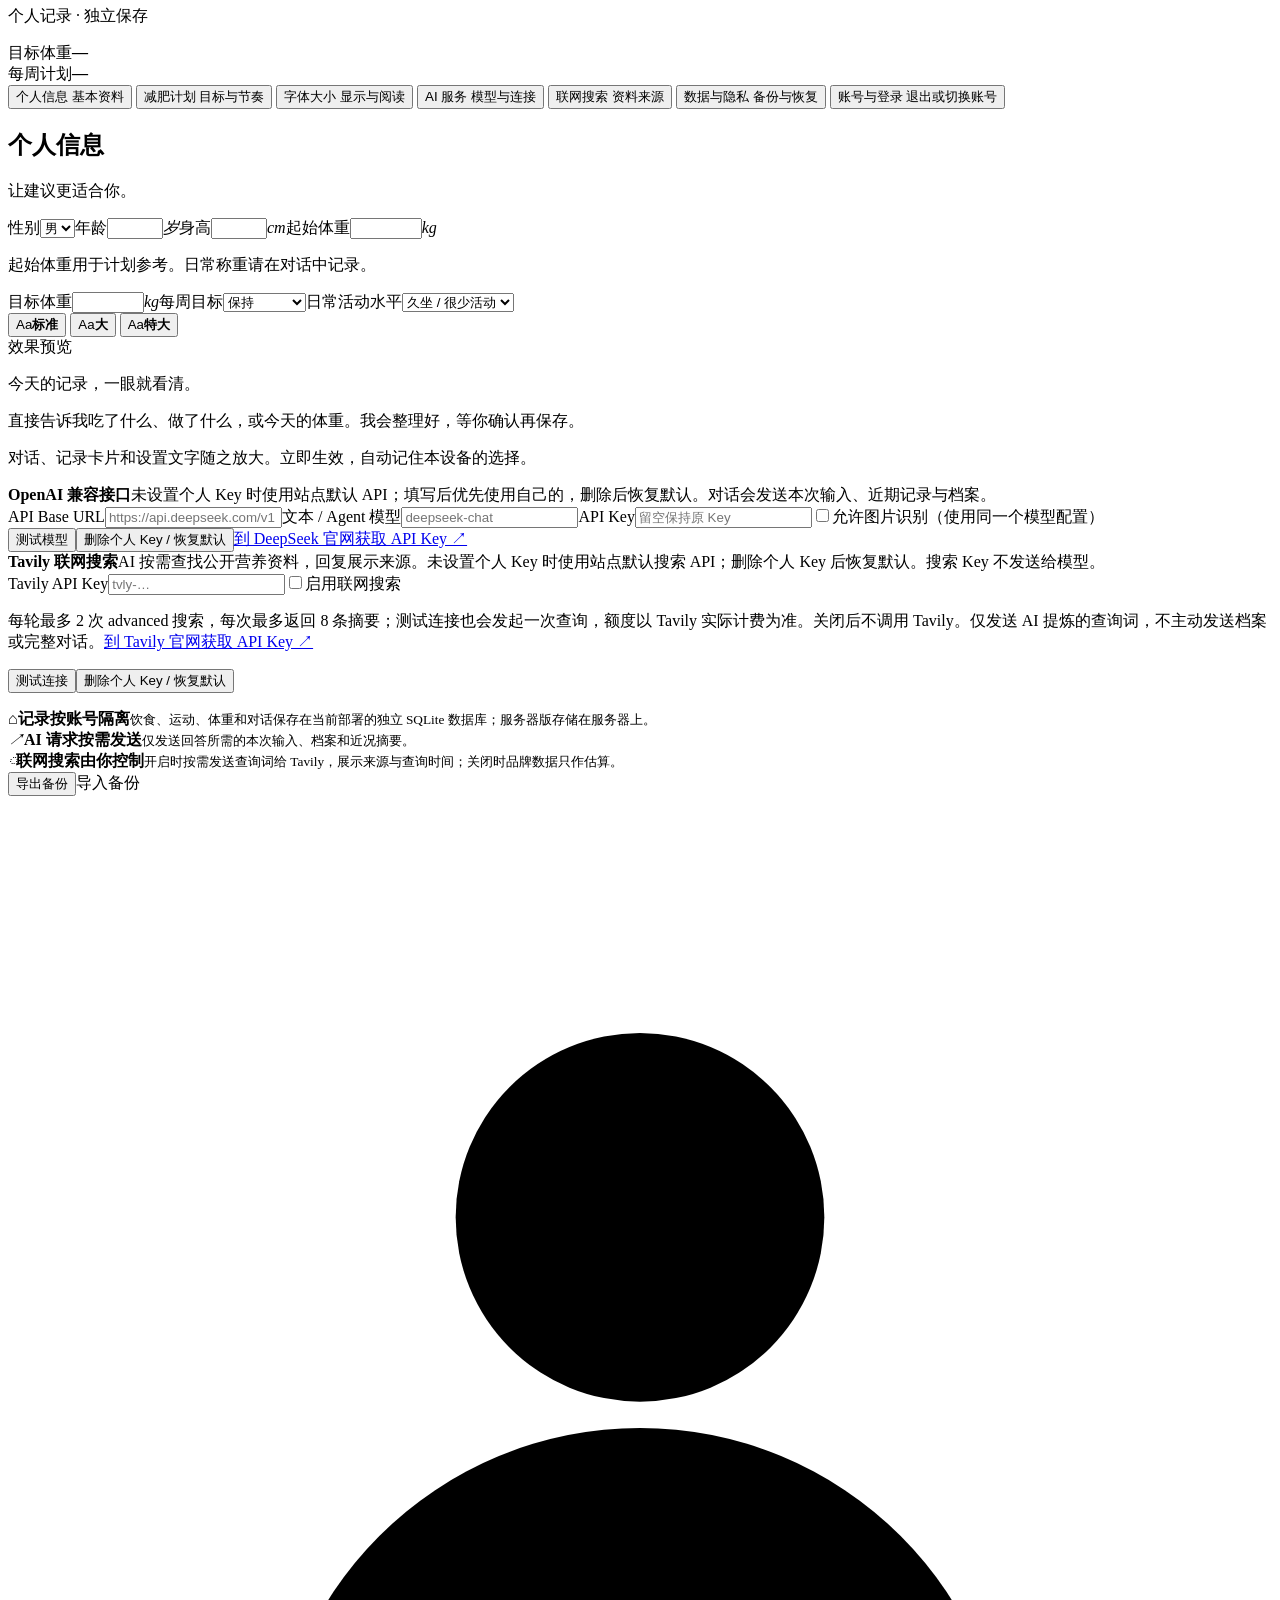
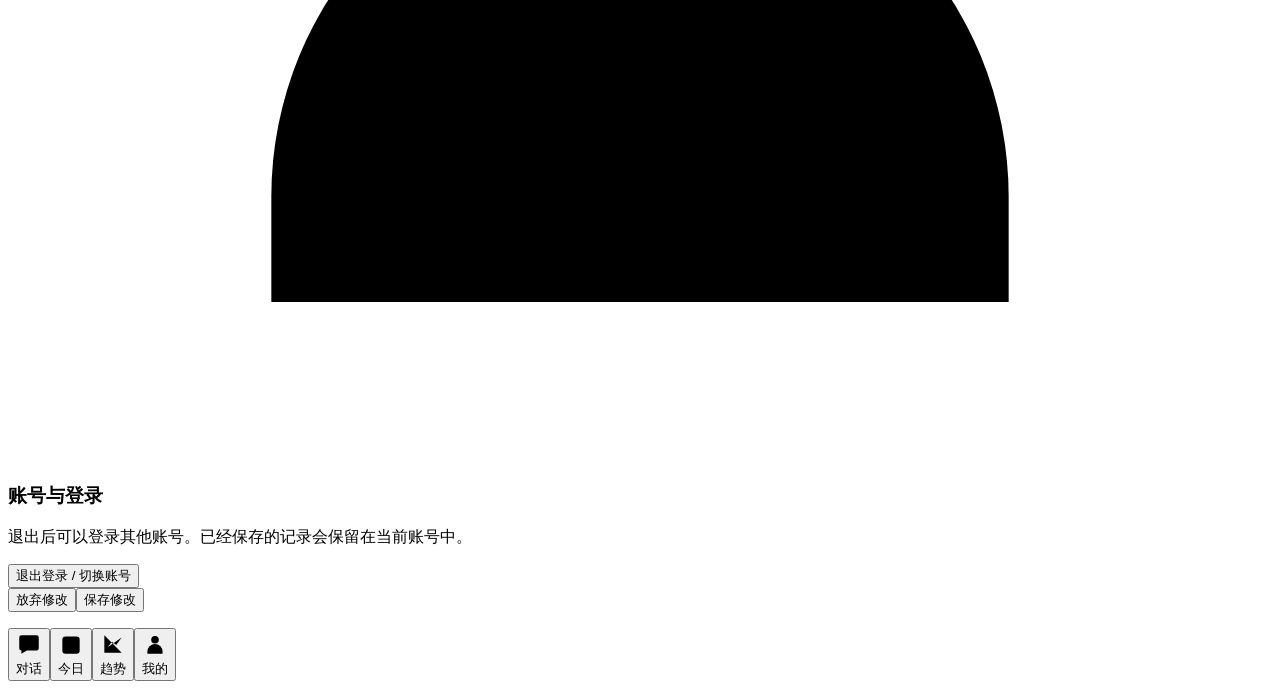
==== commit aef3b107: "Support swipe gestures for monthly recording heatmap" ====
--- a/static/index.html
+++ b/static/index.html
@@ -8,7 +8,7 @@
   <script src="/appearance.js?v=font-size-1"></script>
   <link rel="stylesheet" href="/style.css?v=responsive-trends-4">
   <link rel="stylesheet" href="/auth.css">
-<link rel="icon" type="image/svg+xml" href="/logo.svg?v=snap-1"><link rel="manifest" href="/manifest.webmanifest"><link rel="apple-touch-icon" href="/apple-touch-icon.png?v=4"><meta name="mobile-web-app-capable" content="yes"><meta name="apple-mobile-web-app-capable" content="yes"><meta name="apple-mobile-web-app-title" content="拍拍记"><link rel="stylesheet" href="/brand.css?v=jianjianfei-2"><link rel="stylesheet" href="/account.css?v=ios-fixed-header-1"><link rel="stylesheet" href="/appearance.css?v=font-size-1"><link rel="stylesheet" href="/heatmap.css?v=monthly-1"></head>
+<link rel="icon" type="image/svg+xml" href="/logo.svg?v=snap-1"><link rel="manifest" href="/manifest.webmanifest"><link rel="apple-touch-icon" href="/apple-touch-icon.png?v=4"><meta name="mobile-web-app-capable" content="yes"><meta name="apple-mobile-web-app-capable" content="yes"><meta name="apple-mobile-web-app-title" content="拍拍记"><link rel="stylesheet" href="/brand.css?v=jianjianfei-2"><link rel="stylesheet" href="/account.css?v=ios-fixed-header-1"><link rel="stylesheet" href="/appearance.css?v=font-size-1"><link rel="stylesheet" href="/heatmap.css?v=swipe-1"></head>
 <body data-install-bar="1">
   <div class="ambient ambient-a"></div><div class="ambient ambient-b"></div>
   <div class="app-shell">
@@ -58,7 +58,7 @@
         <div class="summary-grid"><article class="panel macro-panel"><div class="panel-head"><span>营养构成</span><small>克 / 今日</small></div><div id="macroRows"></div></article><article class="panel log-panel"><div class="panel-head"><span>今天的记录</span><button class="text-button ask-agent" data-chat-entry="record">去对话补充</button></div><div id="todayLogs" class="today-logs"></div><div id="undoRecords" class="undo-records" role="status" hidden></div></article></div>
       </div></section>
 
-      <section class="page page-trend" id="page-trend"><div class="content-width"><div class="section-intro"><div><span class="eyebrow">PROGRESS</span><h2>趋势比某一天更重要</h2><p>用连续记录看方向，不被单日波动牵着走。</p></div><div class="range-switch" id="rangeSwitch"><button data-range="7">7 天</button><button class="active" data-range="14">14 天</button><button data-range="30">30 天</button></div></div><div class="trend-kpis" id="trendKpis"></div><div class="chart-grid"><article class="panel chart-card"><div class="panel-head"><span>体重趋势</span><small>kg</small></div><div class="chart" id="weightChart"></div></article><article class="panel chart-card"><div class="panel-head"><span>已记录能量摄入</span><small id="chartUnit">kcal</small></div><div class="chart" id="intakeChart"></div></article></div><article class="panel consistency-card"><div class="heatmap-heading"><div><h3>记录连续性</h3><p>每一格，都是认真记录的一天</p></div><div class="heatmap-month-nav"><button id="heatmapPrev" aria-label="上个月">‹</button><strong id="heatmapMonth"></strong><button id="heatmapNext" aria-label="下个月">›</button></div></div><div id="monthHeatmap" aria-label="每月记录热力图"></div><div class="heatmap-footer"><span id="heatmapSummary" role="status"></span><div class="heatmap-legend" aria-label="颜色由浅到深表示 0、1、2、3、4 条及以上记录"><span>少</span><i data-level="0"></i><i data-level="1"></i><i data-level="2"></i><i data-level="3"></i><i data-level="4"></i><span>多</span></div></div><p class="heatmap-detail" id="heatmapDetail" aria-live="polite">点击日期查看饮食、运动和体重记录</p></article></div></section>
+      <section class="page page-trend" id="page-trend"><div class="content-width"><div class="section-intro"><div><span class="eyebrow">PROGRESS</span><h2>趋势比某一天更重要</h2><p>用连续记录看方向，不被单日波动牵着走。</p></div><div class="range-switch" id="rangeSwitch"><button data-range="7">7 天</button><button class="active" data-range="14">14 天</button><button data-range="30">30 天</button></div></div><div class="trend-kpis" id="trendKpis"></div><div class="chart-grid"><article class="panel chart-card"><div class="panel-head"><span>体重趋势</span><small>kg</small></div><div class="chart" id="weightChart"></div></article><article class="panel chart-card"><div class="panel-head"><span>已记录能量摄入</span><small id="chartUnit">kcal</small></div><div class="chart" id="intakeChart"></div></article></div><article class="panel consistency-card"><div class="heatmap-heading"><div><h3>记录连续性</h3><p>每一格，都是认真记录的一天</p></div><div class="heatmap-month-nav"><button id="heatmapPrev" aria-label="上个月">‹</button><strong id="heatmapMonth"></strong><button id="heatmapNext" aria-label="下个月">›</button></div></div><div id="monthHeatmap" aria-label="每月记录热力图"></div><p class="heatmap-swipe-hint">左右滑动切换月份</p><div class="heatmap-footer"><span id="heatmapSummary" role="status"></span><div class="heatmap-legend" aria-label="颜色由浅到深表示 0、1、2、3、4 条及以上记录"><span>少</span><i data-level="0"></i><i data-level="1"></i><i data-level="2"></i><i data-level="3"></i><i data-level="4"></i><span>多</span></div></div><p class="heatmap-detail" id="heatmapDetail" aria-live="polite">点击日期查看饮食、运动和体重记录</p></article></div></section>
       <section class="page page-account" id="page-account" aria-label="个人中心">
         <div class="account-content">
           <div class="account-heading"><div><span class="eyebrow">MY SPACE</span><h2>我的个人中心</h2><p>照顾好自己，从适合你的计划开始。</p></div><button class="account-back" id="accountBack">返回对话 <span aria-hidden="true">↗</span></button></div>
@@ -115,7 +115,7 @@
 
   <div class="modal-mask" id="accountMask" hidden><section class="modal" role="dialog" aria-modal="true" aria-labelledby="accountTitle"><h2 id="accountTitle">退出登录</h2><p class="modal-lead">未发送的草稿会被清除。已保存的记录仍保留在当前账号中。</p><div class="modal-actions"><button class="ghost-button" data-close="accountMask">取消</button><button class="primary-button" id="logoutConfirm">确认退出</button></div></section></div>
   <div class="toast" id="toast" role="status" hidden></div>
-  <script src="/app.js?v=monthly-heatmap-1"></script>
+  <script src="/app.js?v=heatmap-swipe-1"></script>
   <script src="/pwa.js?v=4" defer></script>
 </body>
 </html>
